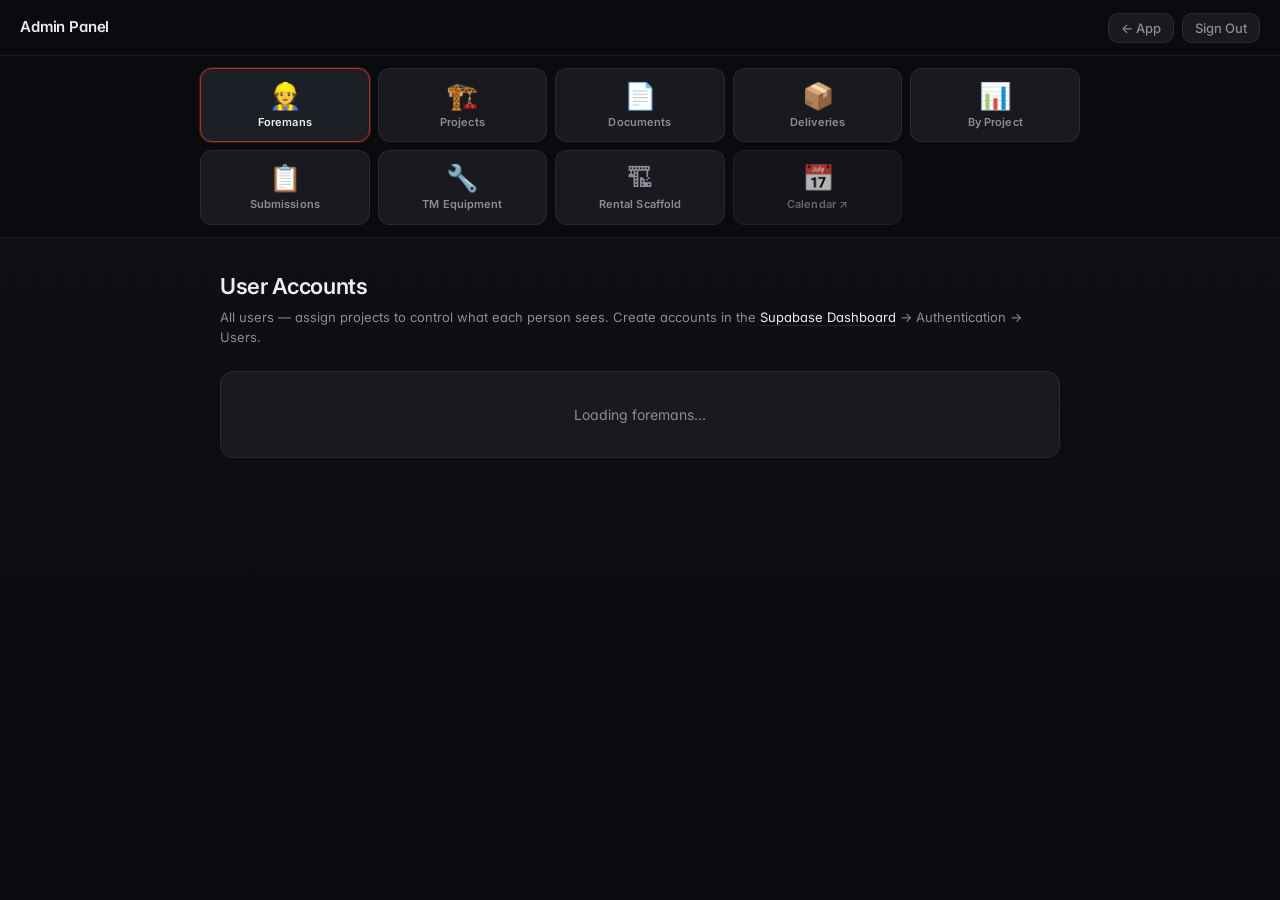
==== admin.html @ aff9d46d "Multi-site chip filter for equipment tabs Replace single-select dropdown with clickable pill toggles" ====
<!DOCTYPE html>
<html lang="en">
<head>
  <meta charset="UTF-8">
  <meta name="viewport" content="width=device-width, initial-scale=1.0, viewport-fit=cover">
  <meta name="theme-color" content="#0a0a0a">
  <title>Admin Panel — Trademark Safety</title>
  <link rel="preconnect" href="https://fonts.googleapis.com">
  <link rel="preconnect" href="https://fonts.gstatic.com" crossorigin>
  <link href="https://fonts.googleapis.com/css2?family=Inter:wght@400;500;600;700;800&display=swap" rel="stylesheet">
  <link rel="stylesheet" href="css/styles.css">
  <link rel="stylesheet" href="css/admin.css">
  <script src="https://cdn.jsdelivr.net/npm/@supabase/supabase-js@2"></script>
</head>
<body>

<!-- ── Admin Header ──────────────────────────────────────────────────────── -->
<header class="admin-header">
  <div class="admin-header-left">
    <img class="admin-logo" src="assets/TradeMarkMas-Colour-RGB-Lrg.png" alt="Trademark Masonry"
      onerror="this.style.display='none'">
    <span class="admin-title">Admin Panel</span>
  </div>
  <div class="admin-header-right">
    <span class="admin-user" id="adminUserLabel"></span>
    <button class="admin-back-btn" onclick="window.location.href='index.html'">← App</button>
    <button class="admin-logout-btn" onclick="adminLogout()">Sign Out</button>
  </div>
</header>

<!-- ── Nav Grid ─────────────────────────────────────────────────────────── -->
<nav class="admin-nav-wrap">
  <div class="admin-nav-grid">
    <button class="admin-tab active" data-tab="foremans"  onclick="switchTab('foremans')">
      <span class="anav-icon">👷</span><span class="anav-lbl">Foremans</span>
    </button>
    <button class="admin-tab" data-tab="projects"         onclick="switchTab('projects')">
      <span class="anav-icon">🏗️</span><span class="anav-lbl">Projects</span>
    </button>
    <button class="admin-tab" data-tab="documents"        onclick="switchTab('documents')">
      <span class="anav-icon">📄</span><span class="anav-lbl">Documents</span>
    </button>
    <button class="admin-tab" data-tab="deliveries"       onclick="switchTab('deliveries')">
      <span class="anav-icon">📦</span><span class="anav-lbl">Deliveries</span>
    </button>
    <button class="admin-tab" data-tab="by-project"       onclick="switchTab('by-project')">
      <span class="anav-icon">📊</span><span class="anav-lbl">By Project</span>
    </button>
    <button class="admin-tab" data-tab="submissions"      onclick="switchTab('submissions')">
      <span class="anav-icon">📋</span><span class="anav-lbl">Submissions</span>
    </button>
    <button class="admin-tab" data-tab="tm-equipment"     onclick="switchTab('tm-equipment')">
      <span class="anav-icon">🔧</span><span class="anav-lbl">TM Equipment</span>
    </button>
    <button class="admin-tab" data-tab="rental"           onclick="switchTab('rental')">
      <span class="anav-icon">🏗</span><span class="anav-lbl">Rental Scaffold</span>
    </button>
    <button class="admin-tab admin-tab-link"              onclick="window.open('calendar.html','_blank')">
      <span class="anav-icon">📅</span><span class="anav-lbl">Calendar ↗</span>
    </button>
  </div>
</nav>

<!-- ── Main Content ──────────────────────────────────────────────────────── -->
<main class="admin-main">

  <!-- ── Foremans Tab ─────────────────────────────────────────────────── -->
  <section class="admin-panel active" id="tab-foremans">
    <div class="admin-section-header">
      <h2 class="admin-section-title">User Accounts</h2>
      <p class="admin-section-sub">All users — assign projects to control what each person sees. Create accounts in the <a href="https://supabase.com/dashboard" target="_blank" rel="noopener" class="admin-link">Supabase Dashboard</a> → Authentication → Users.</p>
    </div>
    <div id="foremansList" class="admin-table-wrap">
      <div class="admin-loading">Loading foremans…</div>
    </div>
  </section>

  <!-- ── Projects Tab ─────────────────────────────────────────────────── -->
  <section class="admin-panel" id="tab-projects">
    <div class="admin-section-header">
      <h2 class="admin-section-title">Projects</h2>
    </div>

    <!-- Add project form -->
    <div class="admin-card">
      <div class="admin-card-title">Add New Project</div>
      <div class="admin-row">
        <input class="field-input admin-input" type="text" id="newProjectName"
          placeholder="e.g. 26TM003 - Contractor - Site Name">
        <button class="admin-btn-primary" onclick="addProject()">Add</button>
      </div>
      <div class="admin-form-error" id="projectAddError"></div>
    </div>

    <div id="projectsList" class="admin-table-wrap">
      <div class="admin-loading">Loading projects…</div>
    </div>
  </section>

  <!-- ── Documents Tab ────────────────────────────────────────────────── -->
  <section class="admin-panel" id="tab-documents">
    <div class="admin-section-header">
      <h2 class="admin-section-title">Documents</h2>
      <p class="admin-section-sub">Upload change orders, drawings and other documents per project. Foremans assigned to that project will see them in the app.</p>
    </div>

    <!-- Upload form -->
    <div class="admin-card">
      <div class="admin-card-title">Upload Document</div>

      <div class="field-group">
        <label class="field-label">Project</label>
        <select class="field-input field-select" id="docProjectSelect">
          <option value="">Select project…</option>
        </select>
      </div>

      <div class="field-group">
        <label class="field-label">Title</label>
        <input class="field-input" type="text" id="docTitle" placeholder="e.g. Change Order #12">
      </div>

      <div class="field-group">
        <label class="field-label">Type</label>
        <select class="field-input field-select" id="docType">
          <option value="general">General Document</option>
          <option value="change_order">Change Order</option>
          <option value="drawing">Drawing</option>
          <option value="rfi">RFI</option>
          <option value="submittal">Submittal</option>
          <option value="specification">Specification</option>
        </select>
      </div>

      <div class="field-group">
        <label class="field-label">File (PDF, image…)</label>
        <input class="field-input" type="file" id="docFile" accept=".pdf,.png,.jpg,.jpeg,.heic,.dwg">
      </div>

      <div class="admin-form-error" id="docUploadError"></div>
      <button class="admin-btn-primary" id="docUploadBtn" onclick="uploadDocument()">⬆️ Upload</button>
    </div>

    <!-- Existing docs list -->
    <div class="admin-section-header" style="margin-top:24px">
      <h2 class="admin-section-title" style="font-size:16px">Uploaded Documents</h2>
      <div class="admin-row" style="margin-top:8px">
        <select class="field-input field-select" id="docFilterSelect" onchange="loadDocuments()" style="max-width:320px">
          <option value="">All projects</option>
        </select>
      </div>
    </div>
    <div id="documentsList" class="admin-table-wrap">
      <div class="admin-loading">Loading documents…</div>
    </div>
  </section>

  <!-- ── Deliveries Tab ──────────────────────────────────────────────────── -->
  <section class="admin-panel" id="tab-deliveries">
    <div class="admin-section-header">
      <h2 class="admin-section-title">Delivery Requests</h2>
      <p class="admin-section-sub">Block and material delivery requests submitted by foremans.</p>
    </div>

    <!-- Pending -->
    <div class="admin-card-title" style="margin-bottom:12px;font-size:16px;font-weight:700;">⏳ Pending &amp; In Transit</div>
    <div id="deliveriesPending">
      <div class="admin-loading">Loading…</div>
    </div>

    <!-- History -->
    <div class="admin-card-title" style="margin-top:28px;margin-bottom:12px;font-size:16px;font-weight:700;">📋 History</div>
    <div id="deliveriesHistory">
      <div class="admin-loading">Loading…</div>
    </div>
  </section>

  <!-- ── By Project Tab ────────────────────────────────────────────────── -->
  <section class="admin-panel" id="tab-by-project">
    <div class="admin-section-header">
      <h2 class="admin-section-title">Materials Summary by Project</h2>
      <p class="admin-section-sub">Total materials ordered per project — aggregated across all delivery requests.</p>
    </div>
    <div style="margin-bottom:20px">
      <select class="field-input field-select" id="byProjectFilter" onchange="loadByProject()" style="max-width:400px">
        <option value="">— Select a project —</option>
      </select>
    </div>
    <div id="byProjectList">
      <div class="proj-report-prompt">👆 Select a project above to see the materials summary.</div>
    </div>
  </section>

  <!-- ── Submissions Tab ───────────────────────────────────────────────── -->
  <section class="admin-panel" id="tab-submissions">
    <div class="admin-section-header">
      <h2 class="admin-section-title">Form Submissions</h2>
      <p class="admin-section-sub">All submitted forms by foremans — filter by project or type.</p>
    </div>

    <div class="admin-filters">
      <select id="subFilterProject" onchange="loadSubmissions()" class="admin-select">
        <option value="">All Projects</option>
      </select>
      <select id="subFilterType" onchange="loadSubmissions()" class="admin-select">
        <option value="">All Types</option>
        <option>Daily Tailgate</option>
        <option>Weekly Toolbox Talk</option>
        <option>Incident Report</option>
        <option>Hazard Observation</option>
        <option>QAQC-Foreman</option>
        <option>Site Photos Only</option>
        <option>Weekly Timesheet</option>
        <option>Production Report</option>
        <option>Telehandler Inspection</option>
        <option>Forklift Inspection</option>
        <option>E-Pallet Jack Inspection</option>
        <option>Scaffolding Inspection</option>
      </select>
    </div>

    <div id="submissionsList" class="admin-table-wrap">
      <div class="admin-loading">Loading submissions…</div>
    </div>
  </section>

  <!-- ── TM Equipment Tab ──────────────────────────────────────────────────── -->
  <section class="admin-panel" id="tab-tm-equipment">
    <div class="admin-section-header">
      <h2 class="admin-section-title">🔧 TM Equipment</h2>
      <p class="admin-section-sub">Trademark-owned tools and equipment tracked by site.</p>
    </div>
    <div class="eq-toolbar">
      <div class="eq-site-chips" id="tmSiteFilter">
        <button class="eq-chip-all active" onclick="toggleAllSites('tmSiteFilter',loadTMEquipment)">All</button>
        <button class="eq-chip-site" data-site="CENTRA"   onclick="toggleSiteChip(this,'tmSiteFilter',loadTMEquipment)">CENTRA</button>
        <button class="eq-chip-site" data-site="DRAKE"    onclick="toggleSiteChip(this,'tmSiteFilter',loadTMEquipment)">DRAKE</button>
        <button class="eq-chip-site" data-site="WLAND"    onclick="toggleSiteChip(this,'tmSiteFilter',loadTMEquipment)">WLAND</button>
        <button class="eq-chip-site" data-site="ALBERNI"  onclick="toggleSiteChip(this,'tmSiteFilter',loadTMEquipment)">ALBERNI</button>
        <button class="eq-chip-site" data-site="B-5/6"    onclick="toggleSiteChip(this,'tmSiteFilter',loadTMEquipment)">B-5/6</button>
        <button class="eq-chip-site" data-site="COLUMBIA" onclick="toggleSiteChip(this,'tmSiteFilter',loadTMEquipment)">COLUMBIA</button>
        <button class="eq-chip-site" data-site="B-7"      onclick="toggleSiteChip(this,'tmSiteFilter',loadTMEquipment)">B-7</button>
        <button class="eq-chip-site" data-site="IPL33"    onclick="toggleSiteChip(this,'tmSiteFilter',loadTMEquipment)">IPL33</button>
        <button class="eq-chip-site" data-site="ARBUTUS"  onclick="toggleSiteChip(this,'tmSiteFilter',loadTMEquipment)">ARBUTUS</button>
        <button class="eq-chip-site" data-site="REIGN"    onclick="toggleSiteChip(this,'tmSiteFilter',loadTMEquipment)">REIGN</button>
        <button class="eq-chip-site" data-site="B-P3"     onclick="toggleSiteChip(this,'tmSiteFilter',loadTMEquipment)">B-P3</button>
        <button class="eq-chip-site" data-site="FHALL"    onclick="toggleSiteChip(this,'tmSiteFilter',loadTMEquipment)">FHALL</button>
        <button class="eq-chip-site" data-site="FRASER"   onclick="toggleSiteChip(this,'tmSiteFilter',loadTMEquipment)">FRASER</button>
        <button class="eq-chip-site" data-site="YARD"     onclick="toggleSiteChip(this,'tmSiteFilter',loadTMEquipment)">YARD</button>
      </div>
      <button class="admin-btn-primary" onclick="openAddEquipmentModal('TM Equipment')">+ Add Item</button>
    </div>
    <div id="tmEquipList" class="admin-table-wrap">
      <div class="admin-loading">Loading…</div>
    </div>
    <div class="admin-section-header" style="margin-top:32px">
      <h2 class="admin-section-title" style="font-size:15px">Transfer History</h2>
    </div>
    <div id="tmHistory" class="admin-table-wrap">
      <div class="admin-loading">Loading history…</div>
    </div>
  </section>

  <!-- ── Rental Scaffold Tab ────────────────────────────────────────────────── -->
  <section class="admin-panel" id="tab-rental">
    <div class="admin-section-header">
      <h2 class="admin-section-title">🏗 Rental Scaffold</h2>
      <p class="admin-section-sub">Rental scaffold inventory tracked by site.</p>
    </div>
    <div class="eq-toolbar">
      <div class="eq-site-chips" id="rentalSiteFilter">
        <button class="eq-chip-all active" onclick="toggleAllSites('rentalSiteFilter',loadRentalEquipment)">All</button>
        <button class="eq-chip-site" data-site="CENTRA"   onclick="toggleSiteChip(this,'rentalSiteFilter',loadRentalEquipment)">CENTRA</button>
        <button class="eq-chip-site" data-site="DRAKE"    onclick="toggleSiteChip(this,'rentalSiteFilter',loadRentalEquipment)">DRAKE</button>
        <button class="eq-chip-site" data-site="WLAND"    onclick="toggleSiteChip(this,'rentalSiteFilter',loadRentalEquipment)">WLAND</button>
        <button class="eq-chip-site" data-site="ALBERNI"  onclick="toggleSiteChip(this,'rentalSiteFilter',loadRentalEquipment)">ALBERNI</button>
        <button class="eq-chip-site" data-site="B-5/6"    onclick="toggleSiteChip(this,'rentalSiteFilter',loadRentalEquipment)">B-5/6</button>
        <button class="eq-chip-site" data-site="COLUMBIA" onclick="toggleSiteChip(this,'rentalSiteFilter',loadRentalEquipment)">COLUMBIA</button>
        <button class="eq-chip-site" data-site="B-7"      onclick="toggleSiteChip(this,'rentalSiteFilter',loadRentalEquipment)">B-7</button>
        <button class="eq-chip-site" data-site="IPL33"    onclick="toggleSiteChip(this,'rentalSiteFilter',loadRentalEquipment)">IPL33</button>
        <button class="eq-chip-site" data-site="ARBUTUS"  onclick="toggleSiteChip(this,'rentalSiteFilter',loadRentalEquipment)">ARBUTUS</button>
        <button class="eq-chip-site" data-site="REIGN"    onclick="toggleSiteChip(this,'rentalSiteFilter',loadRentalEquipment)">REIGN</button>
        <button class="eq-chip-site" data-site="B-P3"     onclick="toggleSiteChip(this,'rentalSiteFilter',loadRentalEquipment)">B-P3</button>
        <button class="eq-chip-site" data-site="FHALL"    onclick="toggleSiteChip(this,'rentalSiteFilter',loadRentalEquipment)">FHALL</button>
        <button class="eq-chip-site" data-site="FRASER"   onclick="toggleSiteChip(this,'rentalSiteFilter',loadRentalEquipment)">FRASER</button>
        <button class="eq-chip-site" data-site="YARD"     onclick="toggleSiteChip(this,'rentalSiteFilter',loadRentalEquipment)">YARD</button>
      </div>
      <button class="admin-btn-primary" onclick="openAddEquipmentModal('Rental')">+ Add Item</button>
    </div>
    <div id="rentalEquipList" class="admin-table-wrap">
      <div class="admin-loading">Loading…</div>
    </div>
  </section>

</main>

<!-- ── Transfer Modal ─────────────────────────────────────────────────────── -->
<div id="transferModal" class="admin-modal-overlay" style="display:none" onclick="closeTransferModal(event)">
  <div class="admin-modal" style="max-width:420px">
    <h3 class="admin-modal-title">Transfer Equipment</h3>
    <div class="admin-modal-body">
      <p id="transferItemName" style="font-weight:700;font-size:15px;margin-bottom:16px;color:var(--text)"></p>
      <div class="eq-modal-field">
        <label class="admin-label">From Site</label>
        <select id="transferFrom" class="admin-select" style="width:100%">
          <option value="">Select site…</option>
          <option>CENTRA</option><option>DRAKE</option><option>WLAND</option>
          <option>ALBERNI</option><option>B-5/6</option><option>COLUMBIA</option>
          <option>B-7</option><option>IPL33</option><option>ARBUTUS</option>
          <option>REIGN</option><option>B-P3</option><option>FHALL</option>
          <option>FRASER</option><option>YARD</option>
        </select>
      </div>
      <div class="eq-modal-field">
        <label class="admin-label">To Site</label>
        <select id="transferTo" class="admin-select" style="width:100%">
          <option value="">Select site…</option>
          <option>CENTRA</option><option>DRAKE</option><option>WLAND</option>
          <option>ALBERNI</option><option>B-5/6</option><option>COLUMBIA</option>
          <option>B-7</option><option>IPL33</option><option>ARBUTUS</option>
          <option>REIGN</option><option>B-P3</option><option>FHALL</option>
          <option>FRASER</option><option>YARD</option>
        </select>
      </div>
      <div class="eq-modal-field">
        <label class="admin-label">Quantity</label>
        <input id="transferQty" type="number" min="1" step="1" class="admin-input" placeholder="e.g. 2" style="width:100%">
      </div>
      <div class="eq-modal-field">
        <label class="admin-label">Notes (optional)</label>
        <input id="transferNotes" type="text" class="admin-input" placeholder="e.g. needed for new project" style="width:100%">
      </div>
      <p id="transferError" style="color:var(--error);font-size:13px;min-height:18px"></p>
    </div>
    <div class="admin-modal-footer">
      <button class="admin-btn-ghost" onclick="closeTransferModal()">Cancel</button>
      <button class="admin-btn-primary" onclick="confirmTransfer()">Confirm Transfer</button>
    </div>
  </div>
</div>

<!-- ── Add Equipment Modal ────────────────────────────────────────────────── -->
<div id="addEquipmentModal" class="admin-modal-overlay" style="display:none" onclick="closeAddEquipmentModal(event)">
  <div class="admin-modal" style="max-width:380px">
    <h3 class="admin-modal-title">Add Equipment Item</h3>
    <div class="admin-modal-body">
      <div class="eq-modal-field">
        <label class="admin-label">Section</label>
        <select id="newEqSection" class="admin-select" style="width:100%">
          <option value="TM Equipment">TM Equipment</option>
          <option value="Rental">Rental</option>
        </select>
      </div>
      <div class="eq-modal-field">
        <label class="admin-label">Category</label>
        <select id="newEqCategory" class="admin-select" style="width:100%">
          <option>Vehicles</option><option>Mixers</option><option>Saws</option>
          <option>Power Tools</option><option>Scaffold</option><option>Miscellaneous</option>
          <option>Machines</option>
        </select>
      </div>
      <div class="eq-modal-field">
        <label class="admin-label">Item Name</label>
        <input id="newEqName" type="text" class="admin-input" placeholder="e.g. Milwaukee Drill" style="width:100%">
      </div>
    </div>
    <div class="admin-modal-footer">
      <button class="admin-btn-ghost" onclick="closeAddEquipmentModal()">Cancel</button>
      <button class="admin-btn-primary" onclick="confirmAddEquipment()">Add Item</button>
    </div>
  </div>
</div>

<!-- ── Assign Projects Modal ─────────────────────────────────────────────── -->
<div id="assignModal" class="admin-modal-overlay" style="display:none" onclick="closeAssignModal(event)">
  <div class="admin-modal">
    <div class="admin-modal-header">
      <span id="assignModalTitle">Assign Projects</span>
      <button class="docs-drawer-close" onclick="closeAssignModal()">✕</button>
    </div>
    <div class="admin-modal-body" id="assignModalBody">
      <div class="admin-loading">Loading…</div>
    </div>
    <div class="admin-modal-footer">
      <button class="admin-btn-ghost" onclick="closeAssignModal()">Cancel</button>
      <button class="admin-btn-primary" onclick="saveAssignments()">Save</button>
    </div>
  </div>
</div>

<script src="js/supabase-client.js"></script>
<script src="js/admin.js"></script>
</body>
</html>
---- css/styles.css ----
/* ═══════════════════════════════════════════════════════════════════════════
   Trademark Safety App — Premium Design System
   Brand: Navy #00205B · Red #8A2A2B
   ═══════════════════════════════════════════════════════════════════════════ */

*, *::before, *::after { box-sizing: border-box; margin: 0; padding: 0; }

:root {
  /* ── Brand (preserved) ─────────────────────────────── */
  --tm-navy:      #00205B;
  --tm-navy-2:    #0a3174;
  --tm-red:       #8A2A2B;
  --tm-red-2:     #b13638;
  --tm-grey:      #54585A;

  /* ── Surfaces ──────────────────────────────────────────
     Calmer obsidian palette — solid surfaces, no glass.
     Hierarchy is built via subtle elevation (each step ~+4 luma). */
  --bg-0:           #0a0b0e;
  --bg-1:           #0f1115;
  --bg-2:           #14161b;
  --surface-flat:   #181a20;
  --surface-flat-2: #1d1f26;
  --surface-flat-3: #23252c;
  --surface:        var(--surface-flat);
  --surface-2:      var(--surface-flat-2);
  --surface-3:      var(--surface-flat-3);

  /* ── Borders ─────────────────────────────────────────
     Thinner, lower alpha — distinguishes cards without "screaming". */
  --border-subtle:  rgba(255, 255, 255, 0.04);
  --border:         rgba(255, 255, 255, 0.07);
  --border-strong:  rgba(255, 255, 255, 0.10);
  --hairline:       linear-gradient(90deg, transparent 0%, rgba(255,255,255,0.08) 50%, transparent 100%);
  --glass:          var(--surface-flat);
  --glass-border:   var(--border);
  --inner-hi:       inset 0 1px 0 rgba(255,255,255,0.04);

  /* ── Text ─────────────────────────────────────────── */
  --text:           #ecedee;
  --text-muted:     #8b8d96;
  --text-dim:       #5b5d65;
  --text-faint:     #3e4047;

  /* ── Accent & semantic ───────────────────────────── */
  --accent:         #c0272d;
  --accent-2:       var(--tm-red-2);
  --accent-soft:    rgba(192, 39, 45, 0.12);
  --accent-ring:    rgba(192, 39, 45, 0.28);
  --navy:           var(--tm-navy);
  --navy-2:         var(--tm-navy-2);
  --success:        #22c55e;
  --error:          #ef4444;
  --warning:        #f59e0b;
  --info:           #3b82f6;

  /* ── Gradients (used sparingly — brand mark only) ── */
  --gradient-brand: linear-gradient(135deg, var(--tm-navy) 0%, var(--tm-red) 100%);
  --gradient-navy:  linear-gradient(180deg, var(--tm-navy-2) 0%, var(--tm-navy) 100%);
  --gradient-red:   linear-gradient(180deg, var(--tm-red-2) 0%, var(--tm-red) 100%);
  --gradient-glass: linear-gradient(180deg, rgba(255,255,255,0.03) 0%, rgba(255,255,255,0) 100%);

  /* ── Shadows — neutral, low-alpha, single source of light ── */
  --shadow-xs:      0 1px 2px rgba(0, 0, 0, 0.20);
  --shadow-sm:      0 2px 8px rgba(0, 0, 0, 0.24);
  --shadow-md:      0 6px 24px -8px rgba(0, 0, 0, 0.42), 0 2px 6px rgba(0, 0, 0, 0.20);
  --shadow-lg:      0 16px 48px -12px rgba(0, 0, 0, 0.55);
  --shadow-card:    var(--shadow-md);
  --shadow-soft:    var(--shadow-sm);
  --shadow-focus:   0 0 0 3px var(--accent-ring);
  --glow-navy:      0 4px 16px rgba(0, 32, 91, 0.28);
  --glow-red:       0 4px 16px rgba(192, 39, 45, 0.28);
  --glow-success:   0 0 12px rgba(34, 197, 94, 0.32);

  /* ── Radii (4 tiers + pill) ─────────────────────────── */
  --r-sm:   6px;
  --r-md:   10px;
  --r-lg:   14px;
  --r-xl:   20px;
  --r-2xl:  24px;
  --r-pill: 999px;

  /* ── Spacing scale (8pt rhythm) ─────────────────────── */
  --space-1: 4px;
  --space-2: 8px;
  --space-3: 12px;
  --space-4: 16px;
  --space-5: 20px;
  --space-6: 24px;
  --space-7: 32px;
  --space-8: 40px;
  --space-9: 48px;

  /* ── Motion ────────────────────────────────────────── */
  --ease-out:    cubic-bezier(0.16, 1, 0.30, 1);
  --ease-quick:  cubic-bezier(0.4, 0, 0.2, 1);
  --ease-spring: cubic-bezier(0.34, 1.56, 0.64, 1);
  --t-fast:  120ms;
  --t-med:   200ms;
  --t-slow:  320ms;

  /* ── Typography ────────────────────────────────────── */
  --font: 'Inter', system-ui, -apple-system, 'SF Pro Text', sans-serif;

  /* Legacy aliases (preserve any inline references) */
  --bg:         var(--bg-0);
  --surface2:   var(--surface);
  --surface3:   var(--surface-2);
  --radius:     var(--r-md);
  --radius-lg:  var(--r-lg);
  --shadow:     var(--shadow-card);
  --accent-dim: var(--accent-2);
  --navy-dim:   var(--navy-2);
  --grey:       var(--tm-grey);
}

/* ── Page base ──────────────────────────────────────────────────────────── */
html { font-size: 16px; -webkit-text-size-adjust: 100%; overflow-x: hidden; }

body {
  background: var(--bg-0);
  color: var(--text);
  font-family: var(--font);
  font-feature-settings: "ss01", "cv11";
  line-height: 1.5;
  min-height: 100dvh;
  -webkit-font-smoothing: antialiased;
  -moz-osx-font-smoothing: grayscale;
  overflow-x: hidden;
  position: relative;
}

/* Calm gradient base — single soft vertical sweep, no colored auras */
body::before {
  content: "";
  position: fixed;
  inset: 0;
  background: linear-gradient(180deg, var(--bg-1) 0%, var(--bg-0) 100%);
  z-index: -1;
  pointer-events: none;
}

/* Whisper-thin noise for surface texture — barely perceptible */
body::after {
  content: "";
  position: fixed;
  inset: 0;
  background-image: radial-gradient(rgba(255,255,255,0.008) 1px, transparent 1px);
  background-size: 3px 3px;
  z-index: -1;
  pointer-events: none;
  opacity: 0.5;
}

/* ── App shell ──────────────────────────────────────────────────────────── */
.app {
  max-width: 520px;
  margin: 0 auto;
  padding: 0 var(--space-4);
  /* Bottom padding ensures content always scrolls clear of the fixed nav bar.
     Placed on .app (in document flow) rather than body to work reliably on
     iOS Safari, where body padding-bottom is ignored when height:100% is set. */
  padding-bottom: calc(140px + env(safe-area-inset-bottom));
  position: relative;
}

/* ── Header ─────────────────────────────────────────────────────────────── */
.app-header {
  display: flex;
  align-items: center;
  justify-content: space-between;
  gap: var(--space-3);
  padding: var(--space-4) 0 var(--space-3);
  position: relative;
  min-height: 56px;
}
.app-header::after {
  content: "";
  position: absolute;
  left: calc(var(--space-4) * -1); right: calc(var(--space-4) * -1); bottom: 0;
  height: 1px;
  background: var(--border-subtle);
}

.header-logo {
  height: 36px;
  width: auto;
  max-width: 180px;
  object-fit: contain;
  flex-shrink: 0;
  filter: brightness(0) invert(1);
  opacity: 0.92;
  transition: opacity var(--t-fast) var(--ease-out);
}
.header-logo:hover { opacity: 1; }

.logo-badge {
  display: none;
  width: 36px; height: 36px;
  background: var(--surface-flat-2);
  border: 1px solid var(--border-strong);
  border-radius: var(--r-md);
  align-items: center;
  justify-content: center;
  font-size: 13px; font-weight: 700; color: var(--text);
  flex-shrink: 0;
  letter-spacing: 0.02em;
}
.logo-badge.visible { display: flex; }

.header-right {
  display: flex;
  flex-direction: column;
  align-items: flex-end;
  gap: var(--space-1);
  flex-shrink: 0;
}
.header-subtitle {
  font-size: 11px;
  color: var(--text-dim);
  letter-spacing: 0.02em;
  font-weight: 500;
  text-transform: none;
}

.status-row { display: flex; align-items: center; gap: var(--space-2); }
.status-label { font-size: 10px; color: var(--text-dim); }

.status-dot {
  width: 8px; height: 8px; border-radius: 50%;
  background: var(--text-dim);
  cursor: help;
  flex-shrink: 0;
  position: relative;
  transition: background var(--t-med) var(--ease-out);
}
.status-dot::after {
  content: "";
  position: absolute; inset: -3px;
  border-radius: 50%;
  background: inherit;
  opacity: 0.4;
  filter: blur(3px);
  transition: opacity var(--t-med) var(--ease-out);
}
.status-dot.online  { background: var(--success); animation: pulse-dot 2.4s ease-in-out infinite; }
.status-dot.offline { background: var(--warning); }

@keyframes pulse-dot {
  0%, 100% { box-shadow: 0 0 0 0   rgba(34, 197, 94, 0.55); }
  50%      { box-shadow: 0 0 0 7px rgba(34, 197, 94, 0); }
}

/* ── Progress ───────────────────────────────────────────────────────────── */
.progress-wrap {
  padding: var(--space-4) 0 var(--space-3);
  display: flex;
  flex-direction: column;
  gap: var(--space-3);
}

.progress-track {
  position: relative;
  height: 3px;
  background: var(--border-subtle);
  border-radius: var(--r-pill);
  overflow: hidden;
}
#progressFill {
  height: 100%;
  width: 0%;
  background: var(--accent);
  border-radius: var(--r-pill);
  transition: width var(--t-slow) var(--ease-out);
}

.step-dots {
  display: flex;
  justify-content: space-between;
  position: relative;
}

.step-dot {
  display: flex;
  flex-direction: column;
  align-items: center;
  gap: var(--space-2);
  flex: 1;
  font-size: 11px;
  color: var(--text-dim);
}

.step-dot-circle {
  width: 22px; height: 22px;
  border-radius: 50%;
  background: var(--surface-flat);
  border: 1px solid var(--border-strong);
  display: flex; align-items: center; justify-content: center;
  font-size: 11px; font-weight: 600;
  color: var(--text-dim);
  transition: background var(--t-med) var(--ease-out),
              border-color var(--t-med) var(--ease-out),
              color var(--t-med) var(--ease-out);
}

.step-dot.active .step-dot-circle {
  background: var(--accent);
  border-color: var(--accent);
  color: #fff;
}

.step-dot.done .step-dot-circle {
  background: var(--surface-flat-2);
  border-color: var(--border-strong);
  color: var(--text-muted);
  font-size: 0;
}
.step-dot.done .step-dot-circle::before {
  content: "✓";
  font-size: 11px;
  font-weight: 600;
  color: var(--text-muted);
}

.step-dot-label {
  font-size: 11px;
  font-weight: 500;
  letter-spacing: 0;
  text-transform: none;
  color: var(--text-dim);
}
.step-dot.active .step-dot-label { color: var(--text); }
.step-dot.done   .step-dot-label { color: var(--text-muted); }

/* ── Step panels ────────────────────────────────────────────────────────── */
.step-panel { display: none; animation: panel-enter 0.4s var(--ease-out); }
.step-panel.active { display: block; }

@keyframes panel-enter {
  from { opacity: 0; transform: translateY(12px); filter: blur(2px); }
  to   { opacity: 1; transform: translateY(0);    filter: blur(0); }
}

.step-heading {
  font-size: 26px;
  font-weight: 700;
  margin: var(--space-6) 0 var(--space-1);
  letter-spacing: -0.02em;
  color: var(--text);
  line-height: 1.15;
}
.step-sub {
  font-size: 14px;
  color: var(--text-muted);
  margin-bottom: var(--space-6);
  line-height: 1.5;
}

/* ── Section blocks ─────────────────────────────────────────────────────── */
.section-header {
  background: var(--surface-flat-2);
  color: var(--text);
  font-size: 13px;
  font-weight: 600;
  text-transform: none;
  letter-spacing: -0.005em;
  padding: 10px var(--space-4);
  border-radius: var(--r-lg) var(--r-lg) 0 0;
  margin-top: var(--space-5);
  border: 1px solid var(--border);
  border-bottom: none;
}
.section-body {
  background: var(--surface-flat);
  border: 1px solid var(--border);
  border-top: none;
  border-radius: 0 0 var(--r-lg) var(--r-lg);
  padding: var(--space-4);
  margin-bottom: var(--space-2);
}

/* ── Field groups ───────────────────────────────────────────────────────── */
.field-group { margin-bottom: var(--space-5); }

.field-label {
  display: block;
  font-size: 12px;
  font-weight: 500;
  color: var(--text-muted);
  margin-bottom: var(--space-2);
  text-transform: none;
  letter-spacing: 0;
}

.field-input {
  width: 100%;
  background: var(--surface-flat-2);
  border: 1px solid var(--border-strong);
  border-radius: var(--r-md);
  color: var(--text);
  font-family: var(--font);
  font-size: 15px;
  padding: 12px 14px;
  outline: none;
  -webkit-appearance: none;
  appearance: none;
  transition: border-color var(--t-fast) var(--ease-out),
              box-shadow var(--t-fast) var(--ease-out),
              background var(--t-fast) var(--ease-out);
}
.field-input::placeholder { color: var(--text-dim); }

.field-input:hover { border-color: rgba(255,255,255,0.16); }

.field-input:focus {
  border-color: var(--accent);
  box-shadow: var(--shadow-focus);
  background: var(--surface-flat-2);
}
.field-input.field-error {
  border-color: var(--error);
  box-shadow: 0 0 0 3px rgba(239, 68, 68, 0.18);
}
.field-textarea { resize: vertical; min-height: 96px; line-height: 1.5; }

.field-select {
  cursor: pointer;
  background-image: url("data:image/svg+xml,%3Csvg xmlns='http://www.w3.org/2000/svg' width='12' height='8' viewBox='0 0 12 8'%3E%3Cpath d='M1 1l5 5 5-5' stroke='%239aa1ad' stroke-width='1.8' fill='none' stroke-linecap='round' stroke-linejoin='round'/%3E%3C/svg%3E");
  background-repeat: no-repeat;
  background-position: right 16px center;
  padding-right: 44px;
}

.error-msg {
  display: block;
  font-size: 12px;
  color: var(--error);
  margin-top: 6px;
  font-weight: 500;
}

/* ── Checkbox grid ──────────────────────────────────────────────────────── */
.checkbox-grid { display: grid; grid-template-columns: 1fr 1fr; gap: 10px; }

.checkbox-item {
  display: flex; align-items: center; gap: 10px;
  background: var(--surface-flat);
  border: 1.5px solid var(--border-strong);
  border-radius: var(--r-md);
  padding: 11px 13px;
  cursor: pointer;
  font-size: 13px;
  user-select: none;
  -webkit-tap-highlight-color: transparent;
  transition: border-color var(--t-fast), background var(--t-fast), transform var(--t-fast);
}
.checkbox-item:active { transform: scale(0.98); }
.checkbox-item:has(input:checked) {
  border-color: var(--accent);
  background: linear-gradient(180deg, rgba(138,42,43,0.18), rgba(138,42,43,0.08));
  color: #ffd5d6;
}
.checkbox-item input[type="checkbox"] {
  width: 17px; height: 17px;
  accent-color: var(--accent);
  flex-shrink: 0;
  cursor: pointer;
}

/* ── Tailgate items ─────────────────────────────────────────────────────── */
.tailgate-section { margin-bottom: var(--space-2); }
.tailgate-section-title {
  font-size: 13px;
  font-weight: 600;
  text-transform: none;
  letter-spacing: -0.005em;
  color: var(--text);
  margin-bottom: var(--space-3);
  margin-top: var(--space-4);
  display: flex; align-items: center; gap: var(--space-2);
}
.tailgate-section-title::before {
  content: "";
  width: 3px; height: 14px;
  background: var(--accent);
  border-radius: 2px;
}
.tailgate-checkbox-list { display: flex; flex-direction: column; gap: 7px; }

.tailgate-checkbox-item {
  display: flex; align-items: center; gap: 12px;
  padding: 11px 14px;
  background: var(--surface-flat);
  border: 1px solid var(--border-strong);
  border-radius: var(--r-md);
  cursor: pointer;
  user-select: none;
  font-size: 14px;
  position: relative;
  overflow: hidden;
  transition: border-color var(--t-fast), background var(--t-fast), padding-left var(--t-fast);
  -webkit-tap-highlight-color: transparent;
}
.tailgate-checkbox-item::before {
  content: "";
  position: absolute;
  left: 0; top: 0; bottom: 0;
  width: 0;
  background: var(--gradient-red);
  transition: width var(--t-med) var(--ease-out);
}
.tailgate-checkbox-item:has(input:checked) {
  border-color: var(--accent);
  background: linear-gradient(180deg, rgba(138,42,43,0.14), rgba(138,42,43,0.06));
  padding-left: 18px;
}
.tailgate-checkbox-item:has(input:checked)::before { width: 4px; }
.tailgate-checkbox-item input {
  width: 18px; height: 18px;
  accent-color: var(--accent);
  flex-shrink: 0;
}

/* ── Radio group ────────────────────────────────────────────────────────── */
.radio-group { display: flex; flex-direction: column; gap: 10px; }
.radio-item {
  display: flex; align-items: center; gap: 12px;
  background: var(--surface-flat);
  border: 1.5px solid var(--border-strong);
  border-radius: var(--r-md);
  padding: 14px 16px;
  cursor: pointer;
  font-size: 14px;
  transition: border-color var(--t-fast), background var(--t-fast), transform var(--t-fast);
  user-select: none;
  -webkit-tap-highlight-color: transparent;
}
.radio-item:active { transform: scale(0.99); }
.radio-item:has(input:checked) {
  border-color: var(--accent);
  background: linear-gradient(180deg, rgba(138,42,43,0.16), rgba(138,42,43,0.06));
  color: #ffd5d6;
  font-weight: 600;
}
.radio-item input[type="radio"] {
  width: 18px; height: 18px;
  accent-color: var(--accent);
  flex-shrink: 0;
}

/* ── Yes/No closeout ────────────────────────────────────────────────────── */
.closeout-row {
  display: flex; align-items: center; justify-content: space-between;
  gap: 14px;
  padding: 14px 0;
  border-bottom: 1px solid var(--border);
}
.closeout-row:last-child { border-bottom: none; }
.closeout-question { font-size: 14px; flex: 1; line-height: 1.45; }
.closeout-btns { display: flex; gap: 6px; flex-shrink: 0; }

.yn-btn {
  padding: 8px 18px;
  border-radius: var(--r-sm);
  border: 1.5px solid var(--border-strong);
  background: var(--surface-flat);
  color: var(--text-muted);
  font-size: 13px;
  font-weight: 700;
  cursor: pointer;
  transition: all var(--t-fast) var(--ease-out);
  font-family: var(--font);
  -webkit-tap-highlight-color: transparent;
}
.yn-btn:active { transform: scale(0.95); }
.yn-btn.selected-yes {
  background: linear-gradient(180deg, rgba(34,197,94,0.22), rgba(34,197,94,0.10));
  border-color: var(--success);
  color: #b7f0c8;
  box-shadow: 0 4px 14px rgba(34,197,94,0.18);
}
.yn-btn.selected-no  {
  background: linear-gradient(180deg, rgba(138,42,43,0.22), rgba(138,42,43,0.08));
  border-color: var(--accent);
  color: #ffc0c1;
  box-shadow: 0 4px 14px rgba(138,42,43,0.22);
}

/* ── FLRA ───────────────────────────────────────────────────────────────── */
.flra-section-label {
  font-size: 12px;
  font-weight: 500;
  text-transform: none;
  letter-spacing: 0;
  color: var(--text-muted);
  margin-bottom: var(--space-3);
}

.flra-preset-list { display: flex; flex-direction: column; gap: 8px; }

.flra-preset-item {
  background: var(--surface-flat);
  border: 1.5px solid var(--border-strong);
  border-radius: var(--r-md);
  overflow: hidden;
  transition: border-color var(--t-fast), background var(--t-fast),
              transform var(--t-fast), box-shadow var(--t-fast);
}
.flra-preset-item.included {
  border-color: var(--navy-2);
  background: linear-gradient(180deg, rgba(0,32,91,0.18), rgba(0,32,91,0.08));
  box-shadow: var(--glow-navy);
  transform: translateY(-1px);
}

.flra-preset-header {
  display: flex; align-items: center; gap: 12px;
  padding: 14px 16px;
  cursor: pointer;
  user-select: none;
}
.flra-preset-cb {
  width: 20px; height: 20px;
  accent-color: var(--navy-2);
  flex-shrink: 0; cursor: pointer; margin: 0;
}
.flra-preset-name {
  flex: 1; font-size: 14px; font-weight: 600; color: var(--text);
  letter-spacing: 0.005em;
}

.flra-risk-pill {
  font-size: 10px;
  font-weight: 800;
  padding: 4px 10px;
  border-radius: var(--r-pill);
  text-transform: uppercase;
  letter-spacing: 0.08em;
  flex-shrink: 0;
  border: 1px solid transparent;
}
.flra-risk-pill.low {
  background: linear-gradient(180deg, rgba(34,197,94,0.22), rgba(34,197,94,0.10));
  color: #b7f0c8;
  border-color: rgba(34,197,94,0.4);
}
.flra-risk-pill.medium {
  background: linear-gradient(180deg, rgba(249,115,22,0.22), rgba(249,115,22,0.10));
  color: #ffd4a8;
  border-color: rgba(249,115,22,0.4);
}
.flra-risk-pill.high {
  background: linear-gradient(180deg, rgba(239,68,68,0.22), rgba(239,68,68,0.10));
  color: #ffb4b4;
  border-color: rgba(239,68,68,0.4);
}

.flra-preset-detail {
  display: none;
  padding: 0 16px 14px;
  border-top: 1px solid var(--border);
}
.flra-preset-item.included .flra-preset-detail { display: block; padding-top: 12px; }

.flra-hazard-chips { display: flex; flex-wrap: wrap; gap: 6px; margin-bottom: 10px; }
.flra-hazard-chip {
  font-size: 11px;
  font-weight: 600;
  padding: 4px 10px;
  border-radius: var(--r-pill);
  background: rgba(138,42,43,0.16);
  color: #ffc0c1;
  border: 1px solid rgba(138,42,43,0.32);
}
.flra-preset-ctrl-text {
  font-size: 12px;
  color: var(--text-muted);
  font-style: italic;
  line-height: 1.5;
}

.flra-row {
  background: var(--surface-flat);
  border: 1px solid var(--border-strong);
  border-radius: var(--r-md);
  padding: 16px;
  margin-bottom: 10px;
  box-shadow: var(--shadow-soft);
}
.flra-row-header {
  display: flex; justify-content: space-between; align-items: center;
  margin-bottom: 14px;
}
.flra-row-num {
  font-size: 11px;
  font-weight: 800;
  color: var(--accent);
  text-transform: uppercase;
  letter-spacing: 0.1em;
}
.flra-remove {
  background: none;
  border: none;
  color: var(--text-dim);
  cursor: pointer;
  font-size: 20px;
  padding: 0 6px;
  transition: color var(--t-fast);
}
.flra-remove:hover { color: var(--accent); }

.flra-risk-btns { display: flex; gap: 8px; margin-top: 10px; }
.risk-btn {
  flex: 1;
  padding: 10px 6px;
  border-radius: var(--r-sm);
  border: 1.5px solid var(--border-strong);
  background: var(--surface-flat-2);
  color: var(--text-muted);
  font-size: 12px;
  font-weight: 800;
  cursor: pointer;
  transition: all var(--t-fast) var(--ease-out);
  text-align: center;
  font-family: var(--font);
  letter-spacing: 0.04em;
  text-transform: uppercase;
  -webkit-tap-highlight-color: transparent;
}
.risk-btn:active { transform: scale(0.97); }
.risk-btn.high {
  border-color: #ef4444;
  background: linear-gradient(180deg, rgba(239,68,68,0.2), rgba(239,68,68,0.08));
  color: #ffb4b4;
}
.risk-btn.medium {
  border-color: #f97316;
  background: linear-gradient(180deg, rgba(249,115,22,0.2), rgba(249,115,22,0.08));
  color: #ffd4a8;
}
.risk-btn.low {
  border-color: #22c55e;
  background: linear-gradient(180deg, rgba(34,197,94,0.2), rgba(34,197,94,0.08));
  color: #b7f0c8;
}

.add-flra-btn {
  width: 100%;
  padding: 14px;
  border-radius: var(--r-md);
  border: 1.5px dashed var(--border-strong);
  background: transparent;
  color: var(--text-muted);
  font-size: 14px;
  font-weight: 600;
  cursor: pointer;
  font-family: var(--font);
  transition: border-color var(--t-fast), color var(--t-fast), background var(--t-fast);
  margin-bottom: 6px;
}
.add-flra-btn:hover {
  border-color: var(--accent);
  color: var(--accent);
  background: rgba(138,42,43,0.06);
}

/* ── Crew sign-in ───────────────────────────────────────────────────────── */
.crew-card {
  background: var(--surface-flat);
  border: 1.5px solid var(--border-strong);
  border-radius: var(--r-md);
  padding: 14px;
  margin-bottom: 12px;
  transition: border-color var(--t-fast);
}
.crew-card:focus-within { border-color: var(--accent); }

.crew-card-header {
  display: flex; align-items: center; gap: 8px; margin-bottom: 12px;
}
.crew-num {
  flex-shrink: 0;
  width: 24px; height: 24px;
  border-radius: 50%;
  background: var(--gradient-navy);
  color: #fff;
  font-size: 11px; font-weight: 800;
  display: flex; align-items: center; justify-content: center;
  box-shadow: var(--inner-hi);
}
.crew-name { flex: 1; }
.crew-remove {
  background: none; border: none;
  color: var(--text-dim);
  cursor: pointer;
  font-size: 22px;
  padding: 0 6px;
  flex-shrink: 0;
  transition: color var(--t-fast);
}
.crew-remove:hover { color: var(--accent); }

.crew-sig-label {
  font-size: 12px;
  font-weight: 500;
  color: var(--text-muted);
  text-transform: none;
  letter-spacing: 0;
  margin-bottom: var(--space-2);
}
.crew-sig-wrap {
  border: 1.5px solid var(--border-strong);
  border-radius: var(--r-sm);
  overflow: hidden;
  background: #fff;
}
.crew-sig-canvas {
  width: 100%;
  height: 72px;
  display: block;
  touch-action: none;
  cursor: crosshair;
}
.crew-sig-actions {
  display: flex;
  justify-content: space-between;
  align-items: center;
  padding: 5px 10px;
  background: var(--surface-flat);
  border-top: 1px solid var(--border);
}
.crew-sig-hint { font-size: 11px; color: var(--text-dim); }
.crew-sig-clear {
  background: none;
  border: 1px solid var(--border-strong);
  border-radius: 5px;
  color: var(--text-muted);
  font-size: 11px;
  font-weight: 600;
  padding: 3px 10px;
  cursor: pointer;
  font-family: var(--font);
  transition: border-color var(--t-fast), color var(--t-fast);
}
.crew-sig-clear:hover { border-color: var(--accent); color: var(--accent); }

.add-crew-btn {
  width: 100%;
  padding: 12px;
  border-radius: var(--r-md);
  border: 1.5px dashed var(--border-strong);
  background: transparent;
  color: var(--text-muted);
  font-size: 13px;
  font-weight: 600;
  cursor: pointer;
  font-family: var(--font);
  transition: border-color var(--t-fast), color var(--t-fast), background var(--t-fast);
}
.add-crew-btn:hover {
  border-color: var(--accent);
  color: var(--accent);
  background: rgba(138,42,43,0.06);
}

/* ── Timesheet ──────────────────────────────────────────────────────────── */
.ts-employee-card {
  background: var(--surface);
  backdrop-filter: blur(14px);
  -webkit-backdrop-filter: blur(14px);
  border: 1.5px solid var(--border-strong);
  border-radius: var(--r-lg);
  padding: 16px;
  margin-bottom: 14px;
  box-shadow: var(--shadow-soft), var(--inner-hi);
}
.ts-name-row {
  display: flex; align-items: center; gap: 10px; margin-bottom: 14px;
}
.ts-name-input { flex: 1; font-size: 15px; font-weight: 700; }

.ts-days-grid {
  display: grid;
  grid-template-columns: repeat(4, 1fr);
  gap: 8px;
  margin-bottom: 12px;
}
.ts-day-col {
  display: flex; flex-direction: column; align-items: center; gap: 4px;
}
.ts-day-label {
  font-size: 9px;
  font-weight: 800;
  color: #9eb0d4;
  letter-spacing: 0.1em;
  text-transform: uppercase;
  background: linear-gradient(180deg, rgba(0,32,91,0.32), rgba(0,32,91,0.16));
  border: 1px solid rgba(0,32,91,0.4);
  border-radius: var(--r-sm);
  padding: 4px 6px;
  width: 100%;
  text-align: center;
}
.ts-day-col:nth-child(6) .ts-day-label,
.ts-day-col:nth-child(7) .ts-day-label {
  background: linear-gradient(180deg, rgba(138,42,43,0.24), rgba(138,42,43,0.12));
  border-color: rgba(138,42,43,0.4);
  color: #ffc0c1;
}
.ts-hours-input {
  text-align: center;
  padding: 8px 4px !important;
  font-size: 14px !important;
  font-weight: 700 !important;
  font-variant-numeric: tabular-nums;
}
.ts-ot-input { color: #ffc0c1 !important; }

.ts-totals-bar {
  display: flex; gap: 8px; padding-top: 12px;
  border-top: 1px solid var(--border);
}
.ts-total-chip {
  flex: 1; text-align: center;
  padding: 8px 4px;
  border-radius: var(--r-sm);
  font-size: 11px;
  font-weight: 700;
  letter-spacing: 0.05em;
  text-transform: uppercase;
  border: 1px solid transparent;
}
.ts-total-chip strong {
  display: block;
  font-size: 18px;
  margin-top: 2px;
  font-variant-numeric: tabular-nums;
  letter-spacing: -0.01em;
}
.ts-total-chip.reg {
  background: linear-gradient(180deg, rgba(0,32,91,0.24), rgba(0,32,91,0.10));
  color: #9eb0d4;
  border-color: rgba(0,32,91,0.4);
}
.ts-total-chip.ot {
  background: linear-gradient(180deg, rgba(138,42,43,0.22), rgba(138,42,43,0.10));
  color: #ffc0c1;
  border-color: rgba(138,42,43,0.4);
}
.ts-total-chip.total {
  background: linear-gradient(180deg, rgba(34,197,94,0.22), rgba(34,197,94,0.10));
  color: #b7f0c8;
  border-color: rgba(34,197,94,0.4);
}

/* ── Production ─────────────────────────────────────────────────────────── */
.prod-block-card {
  background: var(--surface-flat);
  border: 1px solid var(--border-strong);
  border-radius: var(--r-md);
  padding: 14px;
  margin-bottom: 10px;
  transition: border-color var(--t-fast), transform var(--t-fast);
}
.prod-block-label-row {
  display: flex; align-items: center; justify-content: space-between;
  margin-bottom: 12px;
}
.prod-block-type {
  font-size: 14px; font-weight: 700; color: var(--text);
  display: flex; align-items: center; gap: 8px;
}
.prod-common-badge {
  font-size: 9px;
  font-weight: 800;
  color: #9eb0d4;
  background: linear-gradient(180deg, rgba(0,32,91,0.28), rgba(0,32,91,0.12));
  border: 1px solid rgba(0,32,91,0.4);
  border-radius: var(--r-sm);
  padding: 2px 8px;
  text-transform: uppercase;
  letter-spacing: 0.06em;
}
.prod-week-total {
  font-size: 12px;
  font-weight: 800;
  color: #9eb0d4;
  background: linear-gradient(180deg, rgba(0,32,91,0.20), rgba(0,32,91,0.08));
  border: 1px solid rgba(0,32,91,0.3);
  border-radius: var(--r-sm);
  padding: 4px 12px;
  font-variant-numeric: tabular-nums;
}
.prod-block-input {
  font-size: 15px !important;
  font-weight: 700 !important;
  font-variant-numeric: tabular-nums;
}

/* ── Signature ──────────────────────────────────────────────────────────── */
.signature-disclaimer {
  font-size: 12px;
  color: var(--text-muted);
  line-height: 1.6;
  border-left: 3px solid var(--accent);
  padding-left: 12px;
  margin-bottom: 14px;
  font-style: italic;
}
.signature-wrap {
  border: 2px solid var(--border-strong);
  border-radius: var(--r-md);
  overflow: hidden;
  background: #fff;
  position: relative;
  box-shadow: var(--shadow-soft);
}
.signature-canvas {
  width: 100%;
  height: 180px;
  display: block;
  touch-action: none;
  cursor: crosshair;
}
.signature-actions {
  display: flex; justify-content: space-between; align-items: center;
  padding: 10px 14px;
  background: var(--surface-flat);
  border-top: 1px solid var(--border);
}
.signature-hint { font-size: 11px; color: var(--text-dim); }
.signature-clear-btn {
  background: none;
  border: 1px solid var(--border-strong);
  border-radius: var(--r-sm);
  color: var(--text-muted);
  font-size: 12px;
  padding: 6px 14px;
  cursor: pointer;
  font-family: var(--font);
  font-weight: 600;
  transition: border-color var(--t-fast), color var(--t-fast);
}
.signature-clear-btn:hover { border-color: var(--accent); color: var(--accent); }
.signature-name-row { display: flex; gap: 10px; margin-top: 12px; }
.signature-name-row .field-input { font-size: 14px; }

/* ── Step 2: Type cards ─────────────────────────────────────────────────── */
#typeGrid {
  display: grid;
  grid-template-columns: 1fr 1fr;
  gap: 12px;
  margin-top: 10px;
}

.type-card {
  position: relative;
  background: var(--surface);
  backdrop-filter: blur(14px);
  -webkit-backdrop-filter: blur(14px);
  border: 1.5px solid var(--border-strong);
  border-radius: var(--r-lg);
  padding: 20px 14px;
  cursor: pointer;
  text-align: center;
  display: flex;
  flex-direction: column;
  align-items: center;
  gap: 8px;
  transition: transform var(--t-med) var(--ease-spring),
              border-color var(--t-med) var(--ease-out),
              background var(--t-med) var(--ease-out),
              box-shadow var(--t-med) var(--ease-out);
  -webkit-tap-highlight-color: transparent;
  overflow: hidden;
}
.type-card::before {
  content: "";
  position: absolute;
  inset: 0;
  background: var(--gradient-glass);
  opacity: 1;
  pointer-events: none;
}
.type-card:active { transform: scale(0.97); }
.type-card.selected {
  border-color: var(--accent);
  background: linear-gradient(180deg, rgba(138,42,43,0.14), rgba(138,42,43,0.04));
  box-shadow: var(--glow-red), 0 0 0 1px var(--accent), var(--inner-hi);
  transform: translateY(-2px);
}

.type-icon {
  font-size: 32px;
  line-height: 1;
  filter: drop-shadow(0 4px 10px rgba(0,0,0,0.4));
  transition: transform var(--t-med) var(--ease-spring);
}
.type-card.selected .type-icon { transform: scale(1.12); }

.type-name {
  font-size: 13px;
  font-weight: 700;
  color: var(--text);
  line-height: 1.3;
  letter-spacing: 0.005em;
}
.type-card.selected .type-name { color: #ffd5d6; }
.type-desc { font-size: 11px; color: var(--text-muted); line-height: 1.3; }

/* ── Photos ─────────────────────────────────────────────────────────────── */
.photo-section { margin-top: 26px; }
.photo-section-title {
  font-size: 12px;
  font-weight: 800;
  color: var(--text-muted);
  text-transform: uppercase;
  letter-spacing: 0.1em;
  margin-bottom: 12px;
}

.photo-drop-zone {
  border: 2px dashed var(--border-strong);
  border-radius: var(--r-lg);
  padding: 28px 20px;
  text-align: center;
  cursor: pointer;
  transition: border-color var(--t-med), background var(--t-med);
  background: var(--surface);
  position: relative;
  overflow: hidden;
}
.photo-drop-zone:hover, .photo-drop-zone.drag-over {
  border-color: var(--accent);
  background: linear-gradient(180deg, rgba(138,42,43,0.08), rgba(138,42,43,0.02));
}
.photo-drop-icon { font-size: 36px; margin-bottom: 10px; filter: drop-shadow(0 4px 12px rgba(0,0,0,0.4)); }
.photo-drop-text { font-size: 14px; color: var(--text-muted); margin-bottom: 4px; font-weight: 500; }
.photo-drop-hint { font-size: 12px; color: var(--text-dim); }

.photo-count {
  font-size: 12px;
  color: var(--accent);
  font-weight: 700;
  margin-top: 10px;
  text-align: center;
  letter-spacing: 0.04em;
}

.photo-preview-grid {
  display: grid;
  grid-template-columns: repeat(3, 1fr);
  gap: 8px;
  margin-top: 14px;
}
.photo-thumb {
  position: relative;
  aspect-ratio: 1;
  border-radius: var(--r-md);
  overflow: hidden;
  background: var(--surface-flat);
  border: 1px solid var(--border);
  transition: transform var(--t-med) var(--ease-spring), box-shadow var(--t-med);
}
.photo-thumb:hover { transform: scale(1.03); box-shadow: var(--shadow-soft); }
.photo-thumb img {
  width: 100%; height: 100%; object-fit: cover;
  transition: transform var(--t-slow) var(--ease-out);
}
.photo-thumb:hover img { transform: scale(1.06); }

.photo-remove {
  position: absolute;
  top: 6px; right: 6px;
  width: 24px; height: 24px;
  background: rgba(0,0,0,0.65);
  backdrop-filter: blur(8px);
  -webkit-backdrop-filter: blur(8px);
  border: 1px solid rgba(255,255,255,0.18);
  border-radius: 50%;
  color: #fff;
  font-size: 14px;
  font-weight: 700;
  cursor: pointer;
  display: flex; align-items: center; justify-content: center;
  padding: 0;
  transition: background var(--t-fast), transform var(--t-fast);
}
.photo-remove:hover { background: var(--accent); transform: scale(1.1); }

/* ── Review ─────────────────────────────────────────────────────────────── */
.review-card {
  background: var(--surface);
  backdrop-filter: blur(14px);
  -webkit-backdrop-filter: blur(14px);
  border: 1.5px solid var(--border-strong);
  border-radius: var(--r-lg);
  overflow: hidden;
  margin-bottom: 16px;
  box-shadow: var(--shadow-soft), var(--inner-hi);
}
.review-card-header {
  padding: 12px 18px;
  background: var(--gradient-navy);
  font-size: 11px;
  font-weight: 800;
  text-transform: uppercase;
  letter-spacing: 0.1em;
  color: #fff;
  box-shadow: var(--inner-hi);
}
.review-grid {
  display: grid;
  grid-template-columns: 1fr 1fr;
  gap: 1px;
  background: var(--border);
}
.review-cell {
  background: var(--surface-flat);
  padding: 14px 16px;
}
.review-cell-label {
  font-size: 10px;
  text-transform: uppercase;
  letter-spacing: 0.08em;
  color: var(--text-dim);
  margin-bottom: 4px;
  font-weight: 700;
}
.review-cell-value {
  font-size: 14px;
  font-weight: 700;
  color: var(--text);
  letter-spacing: -0.005em;
}
.review-row {
  padding: 12px 18px;
  border-bottom: 1px solid var(--border);
  display: flex;
  flex-direction: column;
  gap: 4px;
}
.review-row:last-child { border-bottom: none; }
.review-label {
  font-size: 11px;
  text-transform: uppercase;
  letter-spacing: 0.06em;
  color: var(--text-muted);
  font-weight: 700;
}
.review-value { font-size: 14px; color: var(--text); }

.path-badge {
  background: var(--surface-flat);
  border: 1px solid var(--border-strong);
  border-radius: var(--r-md);
  padding: 14px 16px;
  font-size: 12px;
  color: var(--accent);
  font-family: 'SF Mono', 'Menlo', 'Courier New', monospace;
  word-break: break-all;
  margin-bottom: 18px;
  box-shadow: inset 0 0 24px rgba(138,42,43,0.08);
  line-height: 1.5;
}
.muted { color: var(--text-muted); font-size: 13px; padding: 14px 18px; }

/* ── Success ────────────────────────────────────────────────────────────── */
.success-screen {
  text-align: center;
  padding: 48px 16px;
  position: relative;
  animation: success-enter 0.6s var(--ease-spring);
}
@keyframes success-enter {
  from { opacity: 0; transform: scale(0.92); }
  to   { opacity: 1; transform: scale(1); }
}
.success-icon {
  font-size: 72px;
  margin-bottom: 20px;
  display: inline-block;
  animation: success-pop 0.7s var(--ease-spring);
  filter: drop-shadow(0 0 24px rgba(34,197,94,0.45));
}
@keyframes success-pop {
  0%   { transform: scale(0)   rotate(-30deg); opacity: 0; }
  60%  { transform: scale(1.2) rotate(8deg);  opacity: 1; }
  100% { transform: scale(1)   rotate(0); }
}
.success-title {
  font-size: 32px;
  font-weight: 800;
  color: var(--success);
  margin-bottom: 14px;
  letter-spacing: -0.02em;
  text-shadow: 0 0 30px rgba(34,197,94,0.35);
}
.success-msg {
  font-size: 15px;
  color: var(--text-muted);
  line-height: 1.6;
  margin-bottom: 10px;
}
.success-msg code {
  display: block;
  background: var(--surface-flat);
  border: 1px solid var(--border-strong);
  border-radius: var(--r-sm);
  padding: 10px 14px;
  font-size: 12px;
  color: var(--accent);
  word-break: break-all;
  margin-top: 10px;
  font-family: 'SF Mono', 'Menlo', 'Courier New', monospace;
}
.success-meta { font-size: 13px; color: var(--text-dim); }

.success-saved-path {
  display: flex;
  align-items: center;
  gap: 8px;
  background: var(--glass);
  border: 1px solid var(--glass-border);
  border-radius: var(--r-md);
  padding: 10px 14px;
  margin-top: 14px;
  text-align: left;
}
.success-saved-icon { font-size: 18px; flex-shrink: 0; }
.success-saved-text {
  font-size: 11px;
  color: var(--text-muted);
  word-break: break-all;
  font-family: 'SF Mono', 'Menlo', 'Courier New', monospace;
}

/* ── Folder status dot (tiny, header only) ─────────────────────────────────── */
.folder-status {
  width: 7px; height: 7px;
  border-radius: 50%;
  background: var(--text-dim);
  opacity: 0.4;
  transition: background var(--t-med), opacity var(--t-med);
}
.folder-status--ready {
  background: var(--success);
  opacity: 1;
  box-shadow: 0 0 6px rgba(34,197,94,0.5);
}

/* ── One-time folder setup banner ───────────────────────────────────────────── */
.folder-setup-banner {
  position: fixed;
  bottom: calc(76px + env(safe-area-inset-bottom));
  left: 12px; right: 12px;
  background: var(--surface);
  border: 1px solid var(--border-strong);
  border-radius: var(--r-lg);
  box-shadow: 0 8px 32px rgba(0,0,0,0.6), var(--glow-navy);
  z-index: 200;
  animation: panel-enter 0.3s var(--ease-out);
}
.folder-setup-inner {
  display: flex;
  align-items: flex-start;
  gap: 12px;
  padding: 16px;
}
.folder-setup-icon { font-size: 26px; flex-shrink: 0; margin-top: 2px; }
.folder-setup-text {
  flex: 1;
  display: flex;
  flex-direction: column;
  gap: 4px;
}
.folder-setup-text strong {
  font-size: 13px;
  font-weight: 700;
  color: var(--text);
}
.folder-setup-text span {
  font-size: 12px;
  color: var(--text-muted);
  line-height: 1.4;
}
.folder-setup-text code {
  font-size: 10px;
  color: var(--accent);
  background: var(--surface-flat);
  border-radius: var(--r-sm);
  padding: 4px 8px;
  word-break: break-all;
  font-family: 'SF Mono', 'Menlo', 'Courier New', monospace;
  margin-top: 2px;
}
.folder-setup-btn {
  flex-shrink: 0;
  align-self: center;
  background: var(--gradient-brand);
  border: none;
  border-radius: var(--r-md);
  color: #fff;
  font-size: 12px;
  font-weight: 700;
  padding: 9px 14px;
  cursor: pointer;
  white-space: nowrap;
  transition: opacity var(--t-fast);
}
.folder-setup-btn:active { opacity: 0.8; }
.folder-setup-btn:disabled { opacity: 0.5; cursor: default; }

/* ── Nav buttons ────────────────────────────────────────────────────────── */
/* Solid full-width backdrop strip behind the centered nav buttons */
.nav-bar {
  position: fixed;
  bottom: 0; left: 0; right: 0;
  padding: var(--space-3) var(--space-4) calc(var(--space-4) + env(safe-area-inset-bottom));
  background: rgba(10, 11, 14, 0.85);
  backdrop-filter: blur(14px) saturate(150%);
  -webkit-backdrop-filter: blur(14px) saturate(150%);
  border-top: 1px solid var(--border);
  display: flex;
  gap: var(--space-3);
  max-width: none;
  justify-content: center;
  z-index: 100;
}
.nav-bar > * { max-width: 520px; }
.nav-bar > .btn-back { flex: 0 0 88px; }
.nav-bar > .btn-next, .nav-bar > .btn-submit { flex: 1; max-width: 420px; }

.btn {
  border: 1px solid transparent;
  border-radius: var(--r-md);
  font-family: var(--font);
  font-size: 15px;
  font-weight: 600;
  cursor: pointer;
  padding: 13px 20px;
  letter-spacing: -0.005em;
  transition:
    transform var(--t-fast) var(--ease-out),
    box-shadow var(--t-med) var(--ease-out),
    background var(--t-fast) var(--ease-out),
    border-color var(--t-fast) var(--ease-out),
    opacity var(--t-fast);
  -webkit-tap-highlight-color: transparent;
  min-height: 48px;
}
.btn:active { transform: scale(0.98); }
.btn:disabled { opacity: 0.5; cursor: not-allowed; transform: none; }

.btn-back {
  background: var(--surface-flat);
  color: var(--text-muted);
  border-color: var(--border-strong);
  flex: 0 0 88px;
}
.btn-back:hover:not(:disabled) {
  background: var(--surface-flat-2);
  border-color: var(--text-dim);
  color: var(--text);
}

.btn-next {
  background: var(--accent);
  border-color: var(--accent);
  color: #fff;
  flex: 1;
}
.btn-next:hover:not(:disabled) {
  background: var(--accent-2);
  border-color: var(--accent-2);
}

.btn-submit {
  background: var(--accent);
  border-color: var(--accent);
  color: #fff;
  flex: 1;
}
.btn-submit:hover:not(:disabled) {
  background: var(--accent-2);
  border-color: var(--accent-2);
}

/* ── Toast ──────────────────────────────────────────────────────────────── */
.toast {
  position: fixed;
  top: calc(16px + env(safe-area-inset-top));
  left: 50%;
  transform: translateX(-50%) translateY(-120px);
  background: rgba(20, 22, 28, 0.95);
  backdrop-filter: blur(20px) saturate(150%);
  -webkit-backdrop-filter: blur(20px) saturate(150%);
  border: 1px solid var(--border-strong);
  border-radius: var(--r-md);
  padding: 12px 18px;
  font-size: 13px;
  font-weight: 500;
  color: var(--text);
  z-index: 200;
  max-width: 380px;
  width: calc(100% - 32px);
  text-align: center;
  box-shadow: var(--shadow-lg);
  transition: transform var(--t-med) var(--ease-out),
              opacity var(--t-med) var(--ease-out);
  pointer-events: none;
  letter-spacing: -0.005em;
}
.toast.visible { transform: translateX(-50%) translateY(0); }
.toast-error   { border-left: 2px solid var(--error);   }
.toast-success { border-left: 2px solid var(--success); }
.toast-warning { border-left: 2px solid var(--warning); }
.toast-info    { border-left: 2px solid var(--info);    }

/* ── Foreman Equipment Panel ─────────────────────────────────────────────── */
.eq-foreman-filters {
  display: flex;
  gap: 10px;
  flex-wrap: wrap;
  margin-bottom: 4px;
}

.feq-category { margin-bottom: 20px; }

.feq-cat-header {
  font-size: 11px;
  font-weight: 700;
  letter-spacing: 0.08em;
  text-transform: uppercase;
  color: var(--text-muted);
  padding: 6px 0 8px;
  border-bottom: 1px solid var(--border);
  margin-bottom: 4px;
}

/* Two-line card layout — works on any screen width */
.feq-row {
  display: flex;
  flex-direction: column;
  gap: 6px;
  padding: 10px 0;
  border-bottom: 1px solid var(--border);
}
.feq-row:last-child { border-bottom: none; }

.feq-row-top {
  display: flex;
  align-items: center;
  justify-content: space-between;
  gap: 8px;
  width: 100%;
}

.feq-name {
  font-size: 14px;
  color: var(--text);
  font-weight: 500;
  flex: 1;
  min-width: 0;
  overflow: hidden;
  text-overflow: ellipsis;
  white-space: nowrap;
}

.feq-sites {
  display: flex;
  flex-wrap: wrap;
  gap: 6px;
  width: 100%;
}

.feq-site-badge {
  font-size: 12px;
  background: var(--surface-2);
  border: 1px solid var(--border-strong);
  border-radius: 20px;
  padding: 3px 10px;
  color: var(--text-muted);
  white-space: nowrap;
}
.feq-site-badge strong { color: var(--text); }

.feq-transfer-btn {
  font-size: 12px;
  font-weight: 600;
  padding: 5px 12px;
  background: transparent;
  border: 1px solid var(--border-strong);
  border-radius: 5px;
  color: var(--text-muted);
  cursor: pointer;
  white-space: nowrap;
  flex-shrink: 0;
  transition: color 0.12s, border-color 0.12s;
}
.feq-transfer-btn:hover { color: var(--accent); border-color: var(--accent); }

/* ── Draft Banner ────────────────────────────────────────────────────────── */
.draft-banner {
  display: flex;
  align-items: center;
  justify-content: space-between;
  gap: 12px;
  flex-wrap: wrap;
  background: var(--surface-2);
  border: 1px solid var(--border-strong);
  border-radius: var(--radius-sm);
  padding: 10px 14px;
  margin-bottom: 20px;
}

.draft-banner-msg {
  font-size: 13px;
  color: var(--text-muted);
  flex: 1;
  min-width: 0;
}

.draft-banner-actions {
  display: flex;
  gap: 8px;
  flex-shrink: 0;
}

.draft-save-btn {
  padding: 6px 14px;
  font-size: 13px;
  font-weight: 600;
  font-family: var(--font);
  background: var(--accent);
  color: #fff;
  border: none;
  border-radius: var(--radius-sm);
  cursor: pointer;
  transition: opacity 0.15s;
  white-space: nowrap;
}
.draft-save-btn:hover { opacity: 0.85; }

.draft-clear-btn {
  padding: 6px 10px;
  font-size: 13px;
  font-weight: 600;
  font-family: var(--font);
  background: transparent;
  color: var(--text-muted);
  border: 1px solid var(--border-strong);
  border-radius: var(--radius-sm);
  cursor: pointer;
  transition: color 0.15s, border-color 0.15s;
}
.draft-clear-btn:hover { color: var(--error); border-color: var(--error); }

/* ── Weekly Inspection ──────────────────────────────────────────────────── */
.insp-notice {
  background: var(--surface);
  backdrop-filter: blur(14px);
  -webkit-backdrop-filter: blur(14px);
  border: 1px solid var(--border-strong);
  border-radius: var(--r-md);
  padding: 12px 16px;
  font-size: 12px;
  color: var(--text-muted);
  margin-bottom: 16px;
  display: flex;
  align-items: center;
  gap: 10px;
  flex-wrap: wrap;
  line-height: 1.5;
}
.insp-ok-eg, .insp-x-eg {
  display: inline-flex;
  align-items: center;
  justify-content: center;
  width: 24px; height: 24px;
  border-radius: 50%;
  font-size: 13px;
  font-weight: 800;
  flex-shrink: 0;
}
.insp-ok-eg {
  background: linear-gradient(180deg, rgba(34,197,94,0.24), rgba(34,197,94,0.10));
  border: 1.5px solid var(--success);
  color: #b7f0c8;
}
.insp-x-eg {
  background: linear-gradient(180deg, rgba(239,68,68,0.24), rgba(239,68,68,0.10));
  border: 1.5px solid var(--error);
  color: #ffb4b4;
}

.insp-section-header {
  background: var(--gradient-navy);
  color: #fff;
  font-size: 11px;
  font-weight: 800;
  text-transform: uppercase;
  letter-spacing: 0.08em;
  padding: 9px 12px;
  margin-top: 12px;
  border-radius: var(--r-sm) var(--r-sm) 0 0;
  box-shadow: var(--inner-hi);
}
.insp-section-body {
  border: 1px solid var(--border-strong);
  border-top: none;
  border-radius: 0 0 var(--r-sm) var(--r-sm);
  overflow: hidden;
  margin-bottom: 6px;
  background: var(--surface-flat);
}
.insp-day-hdr-row {
  display: grid;
  grid-template-columns: 1fr repeat(6, 38px);
  gap: 2px;
  background: var(--surface-flat-2);
  padding: 6px 8px;
  border-bottom: 1px solid var(--border);
}
.insp-item-spacer { font-size: 10px; color: var(--text-dim); }
.insp-day-cells { display: contents; }
.insp-day-lbl {
  font-size: 9px;
  font-weight: 800;
  text-transform: uppercase;
  color: var(--text-muted);
  text-align: center;
  letter-spacing: 0.06em;
}
.insp-item-row {
  display: grid;
  grid-template-columns: 1fr repeat(6, 38px);
  gap: 2px;
  align-items: center;
  padding: 6px 8px;
  border-bottom: 1px solid var(--border);
}
.insp-item-row:last-child { border-bottom: none; }
.insp-row-alt { background: rgba(255,255,255,0.015); }
.insp-item-text {
  font-size: 12px;
  color: var(--text);
  line-height: 1.4;
  padding-right: 4px;
}
.insp-toggle {
  width: 34px; height: 34px;
  border-radius: 50%;
  border: 1.5px solid var(--border-strong);
  background: var(--surface-flat-2);
  color: var(--text-dim);
  font-size: 14px;
  font-weight: 800;
  cursor: pointer;
  display: flex;
  align-items: center;
  justify-content: center;
  -webkit-tap-highlight-color: transparent;
  transition: background var(--t-fast), border-color var(--t-fast),
              color var(--t-fast), transform var(--t-fast);
  flex-shrink: 0;
  justify-self: center;
  padding: 0;
  line-height: 1;
}
.insp-toggle:active { transform: scale(0.88); }
.insp-toggle.ok {
  background: linear-gradient(180deg, rgba(34,197,94,0.24), rgba(34,197,94,0.10));
  border-color: var(--success);
  color: #b7f0c8;
}
.insp-toggle.x {
  background: linear-gradient(180deg, rgba(239,68,68,0.22), rgba(239,68,68,0.08));
  border-color: var(--error);
  color: #ffb4b4;
}

/* ── QAQC ───────────────────────────────────────────────────────────────── */
.qaqc-notice {
  background: var(--surface);
  backdrop-filter: blur(14px);
  -webkit-backdrop-filter: blur(14px);
  border: 1px solid var(--border-strong);
  border-radius: var(--r-md);
  padding: 12px 16px;
  font-size: 12px;
  color: var(--text-muted);
  margin-bottom: 14px;
  line-height: 1.55;
}
.qaqc-row {
  background: var(--surface-flat);
  border: 1px solid var(--border-strong);
  border-top: none;
  padding: 12px 14px;
  display: flex;
  flex-direction: column;
  gap: 10px;
}
.qaqc-row:first-of-type {
  border-top: 1px solid var(--border-strong);
  border-radius: var(--r-md) var(--r-md) 0 0;
}
.qaqc-row:last-of-type { border-radius: 0 0 var(--r-md) var(--r-md); }
.qaqc-row-alt { background: rgba(255,255,255,0.015); }
.qaqc-row-header {
  display: flex;
  align-items: flex-start;
  gap: 12px;
}
.qaqc-num {
  flex-shrink: 0;
  width: 24px; height: 24px;
  border-radius: 50%;
  background: var(--gradient-navy);
  color: #fff;
  font-size: 11px;
  font-weight: 800;
  display: flex;
  align-items: center;
  justify-content: center;
  margin-top: 1px;
  box-shadow: var(--inner-hi);
}
.qaqc-item-text {
  font-size: 13px;
  color: var(--text);
  line-height: 1.45;
}
.qaqc-btns { display: flex; gap: 8px; }
.qaqc-btn {
  flex: 1;
  padding: 10px 4px;
  border-radius: var(--r-sm);
  border: 1.5px solid var(--border-strong);
  background: var(--surface-flat-2);
  color: var(--text-muted);
  font-size: 13px;
  font-weight: 800;
  font-family: var(--font);
  cursor: pointer;
  transition: all var(--t-fast) var(--ease-out);
  -webkit-tap-highlight-color: transparent;
  letter-spacing: 0.04em;
  text-transform: uppercase;
}
.qaqc-btn:active { transform: scale(0.96); }
.qaqc-pass.active {
  background: linear-gradient(180deg, rgba(22,163,74,0.24), rgba(22,163,74,0.10));
  border-color: #16a34a;
  color: #b7f0c8;
}
.qaqc-fail.active {
  background: linear-gradient(180deg, rgba(220,38,38,0.22), rgba(220,38,38,0.08));
  border-color: #dc2626;
  color: #ffb4b4;
}
.qaqc-na.active {
  background: linear-gradient(180deg, rgba(100,116,139,0.28), rgba(100,116,139,0.12));
  border-color: #64748b;
  color: #cbd5e1;
}
.qaqc-comment-wrap { padding-top: 2px; }
.qaqc-comment-input {
  width: 100%;
  background: var(--surface-flat-2);
  border: 1px solid var(--border-strong);
  border-radius: var(--r-sm);
  color: var(--text);
  font-family: var(--font);
  font-size: 13px;
  padding: 9px 12px;
  outline: none;
  transition: border-color var(--t-fast), box-shadow var(--t-fast);
}
.qaqc-comment-input::placeholder { color: var(--text-dim); }
.qaqc-comment-input:focus {
  border-color: var(--accent);
  box-shadow: 0 0 0 3px rgba(138,42,43,0.18);
}

/* ── Daily Inspection ───────────────────────────────────────────────────── */
.dinsp-body {
  border: 1px solid var(--border-strong);
  border-top: none;
  border-radius: 0 0 var(--r-sm) var(--r-sm);
  overflow: hidden;
  margin-bottom: 6px;
  background: var(--surface-flat);
}
.dinsp-item-row {
  display: flex;
  align-items: center;
  justify-content: space-between;
  padding: 10px 12px;
  border-bottom: 1px solid var(--border);
  gap: 10px;
}
.dinsp-item-row:last-child { border-bottom: none; }
.dinsp-toggle {
  width: 42px; height: 42px;
  border-radius: 50%;
  flex-shrink: 0;
}

/* ── Selection color ────────────────────────────────────────────────────── */
::selection { background: rgba(138,42,43,0.4); color: #fff; }

/* ── Scrollbars (subtle, modern) ────────────────────────────────────────── */
*::-webkit-scrollbar { width: 8px; height: 8px; }
*::-webkit-scrollbar-track { background: transparent; }
*::-webkit-scrollbar-thumb {
  background: rgba(255,255,255,0.08);
  border-radius: var(--r-pill);
}
*::-webkit-scrollbar-thumb:hover { background: rgba(255,255,255,0.16); }

/* ── Responsive ─────────────────────────────────────────────────────────── */
@media (max-width: 360px) {
  .app { padding: 0 14px; }
  #typeGrid { grid-template-columns: 1fr; }
  .checkbox-grid { grid-template-columns: 1fr; }
  .step-heading { font-size: 24px; }
  .insp-day-hdr-row, .insp-item-row { grid-template-columns: 1fr repeat(6, 32px); }
  .insp-toggle { width: 30px; height: 30px; font-size: 12px; }
}

/* ── Reduced motion ─────────────────────────────────────────────────────── */
@media (prefers-reduced-motion: reduce) {
  *, *::before, *::after {
    animation-duration: 0.01ms !important;
    animation-iteration-count: 1 !important;
    transition-duration: 0.01ms !important;
    scroll-behavior: auto !important;
  }
  .step-panel { animation: none; }
}

/* ═══════════════════════════════════════════════════════════════════════════
   AUTH SYSTEM ADDITIONS (v2)
   ═══════════════════════════════════════════════════════════════════════════ */

/* ── Login Screen ───────────────────────────────────────────────────────── */
#loginScreen {
  position: fixed;
  inset: 0;
  background: var(--bg-0);
  display: flex;
  align-items: center;
  justify-content: center;
  padding: 24px;
  z-index: 1000;
}

.login-card {
  width: 100%;
  max-width: 380px;
  background: var(--surface-flat);
  border: 1px solid var(--border-strong);
  border-radius: var(--r-xl);
  padding: 32px 24px;
  display: flex;
  flex-direction: column;
  gap: 16px;
  box-shadow: var(--shadow-card);
}

.login-logo {
  width: 160px;
  margin: 0 auto 4px;
  display: block;
  filter: drop-shadow(0 4px 12px rgba(0,0,0,0.4));
}

.login-title {
  font-size: 22px;
  font-weight: 800;
  text-align: center;
  letter-spacing: -0.02em;
  color: var(--text);
}

.login-subtitle {
  font-size: 14px;
  color: var(--text-muted);
  text-align: center;
  margin-top: -8px;
}

.login-error {
  color: var(--error);
  font-size: 13px;
  min-height: 18px;
  text-align: center;
}

.login-btn {
  width: 100%;
  margin-top: 4px;
}

/* ── Header icon buttons (admin ⚙️, logout 🚪) ──────────────────────────── */
.header-icon-btn {
  background: var(--surface-flat);
  border: 1px solid var(--border);
  padding: 0;
  cursor: pointer;
  font-size: 14px;
  border-radius: var(--r-md);
  transition: background var(--t-fast) var(--ease-out),
              border-color var(--t-fast) var(--ease-out);
  display: flex;
  align-items: center;
  justify-content: center;
  width: 32px;
  height: 32px;
  color: var(--text-muted);
  -webkit-tap-highlight-color: transparent;
}
.header-icon-btn:hover {
  background: var(--surface-flat-2);
  border-color: var(--border-strong);
  color: var(--text);
}
.header-icon-btn:active { transform: scale(0.96); }

/* ── Documents trigger button (in step 2 below project select) ──────────── */
.docs-trigger-btn {
  display: flex;
  align-items: center;
  gap: 6px;
  background: none;
  border: 1px solid var(--border-strong);
  border-radius: var(--r-md);
  color: var(--text-muted);
  font-size: 13px;
  font-family: var(--font);
  padding: 9px 14px;
  margin-top: 10px;
  cursor: pointer;
  width: 100%;
  transition: background var(--t-fast), border-color var(--t-fast), color var(--t-fast);
}
.docs-trigger-btn:hover {
  background: var(--surface-flat-2);
  border-color: var(--tm-navy);
  color: var(--text);
}

/* ── Documents Drawer ───────────────────────────────────────────────────── */
.docs-drawer {
  position: fixed;
  inset: 0;
  background: rgba(0, 0, 0, 0.55);
  z-index: 600;
  opacity: 0;
  pointer-events: none;
  transition: opacity 0.25s var(--ease-quick);
}
.docs-drawer.open {
  opacity: 1;
  pointer-events: all;
}

.docs-drawer-inner {
  position: absolute;
  bottom: 0;
  left: 0;
  right: 0;
  background: var(--surface-flat);
  border-radius: 20px 20px 0 0;
  border-top: 1px solid var(--border-strong);
  max-height: 72vh;
  overflow-y: auto;
  transform: translateY(100%);
  transition: transform 0.35s var(--ease-out);
  padding-bottom: env(safe-area-inset-bottom, 0px);
}
.docs-drawer.open .docs-drawer-inner {
  transform: translateY(0);
}

.docs-drawer-header {
  display: flex;
  align-items: center;
  justify-content: space-between;
  padding: 16px 20px;
  border-bottom: 1px solid var(--border);
  font-weight: 600;
  font-size: 16px;
  color: var(--text);
  position: sticky;
  top: 0;
  background: var(--surface-flat);
  z-index: 1;
}

.docs-drawer-close {
  background: none;
  border: none;
  font-size: 20px;
  cursor: pointer;
  color: var(--text-muted);
  padding: 4px 8px;
  border-radius: var(--r-sm);
  line-height: 1;
  transition: background var(--t-fast);
}
.docs-drawer-close:hover { background: var(--border); }

.docs-drawer-project {
  padding: 10px 20px;
  font-size: 12px;
  font-weight: 600;
  letter-spacing: 0.06em;
  text-transform: uppercase;
  color: var(--text-dim);
  border-bottom: 1px solid var(--border);
}

.docs-drawer-list { padding: 4px 0; }

.docs-loading,
.docs-empty {
  padding: 32px 20px;
  text-align: center;
  color: var(--text-muted);
  font-size: 14px;
}

.doc-item {
  display: flex;
  align-items: center;
  gap: 14px;
  padding: 14px 20px;
  text-decoration: none;
  color: var(--text);
  border-bottom: 1px solid var(--border);
  transition: background var(--t-fast);
}
.doc-item:last-child { border-bottom: none; }
.doc-item:hover { background: var(--surface-flat-2); }
.doc-item:active { background: var(--border); }

.doc-icon { font-size: 24px; flex-shrink: 0; }

.doc-info {
  flex: 1;
  display: flex;
  flex-direction: column;
  gap: 2px;
  min-width: 0;
}

.doc-title {
  font-size: 14px;
  font-weight: 500;
  white-space: nowrap;
  overflow: hidden;
  text-overflow: ellipsis;
}

.doc-meta {
  font-size: 12px;
  color: var(--text-muted);
}

.doc-open {
  color: var(--text-dim);
  font-size: 18px;
  flex-shrink: 0;
}

/* ── Delivery Request Modal ──────────────────────────────────────────────── */
.delivery-modal-overlay {
  position: fixed;
  inset: 0;
  background: rgba(0, 0, 0, 0.6);
  z-index: 700;
  display: flex;
  align-items: flex-end;
  justify-content: center;
}
@media (min-width: 520px) {
  .delivery-modal-overlay { align-items: center; padding: 24px; }
}

.delivery-modal {
  background: var(--surface-flat);
  border: 1px solid var(--border-strong);
  border-radius: 20px 20px 0 0;
  width: 100%;
  max-width: 520px;
  max-height: 90dvh;
  display: flex;
  flex-direction: column;
  box-shadow: var(--shadow-card);
}
@media (min-width: 520px) {
  .delivery-modal { border-radius: var(--r-xl); max-height: 85dvh; }
}

.delivery-modal-header {
  display: flex;
  align-items: center;
  justify-content: space-between;
  padding: 16px 20px;
  border-bottom: 1px solid var(--border);
  font-size: 16px;
  font-weight: 700;
  color: var(--text);
  flex-shrink: 0;
}

.delivery-modal-close {
  background: none;
  border: none;
  font-size: 20px;
  cursor: pointer;
  color: var(--text-muted);
  padding: 4px 8px;
  border-radius: var(--r-sm);
  line-height: 1;
  transition: background var(--t-fast);
}
.delivery-modal-close:hover { background: var(--border); }

.delivery-modal-body {
  flex: 1;
  overflow-y: auto;
  padding: 16px 20px;
  display: flex;
  flex-direction: column;
  gap: 4px;
}

.delivery-modal-footer {
  display: flex;
  gap: 10px;
  padding: 14px 20px;
  border-top: 1px solid var(--border);
  flex-shrink: 0;
  padding-bottom: calc(14px + env(safe-area-inset-bottom, 0px));
}
.delivery-modal-footer .btn { flex: 1; }

.delivery-section-title {
  font-size: 13px;
  font-weight: 700;
  letter-spacing: 0.05em;
  text-transform: uppercase;
  color: var(--text-muted);
  padding: 12px 0 6px;
  border-bottom: 1px solid var(--border);
  margin-bottom: 6px;
}

/* Date + Time side-by-side */
.delivery-row-2col {
  display: grid;
  grid-template-columns: 1fr 1fr;
  gap: 10px;
}

/* Delivery type tabs */
.deliv-tabs {
  display: flex;
  background: var(--surface-2, #1c1c22);
  border: 1px solid var(--border-strong);
  border-radius: var(--r-sm);
  padding: 3px;
  margin: 10px 0 8px;
  gap: 3px;
}
.deliv-tab {
  flex: 1;
  padding: 8px 10px;
  font-size: 13px;
  font-weight: 600;
  color: var(--text-muted);
  background: transparent;
  border: none;
  border-radius: 6px;
  cursor: pointer;
  transition: color 0.15s, background 0.15s;
  font-family: var(--font);
}
.deliv-tab.active {
  background: var(--surface-flat);
  color: var(--text);
  box-shadow: 0 1px 4px rgba(0,0,0,0.4);
}
.deliv-tab:hover:not(.active) { color: var(--text); }

/* ── Delivery section card ────────────────────────────────────────────────── */
.dsc {
  border: 1px solid var(--border);
  border-radius: 10px;
  overflow: hidden;
  background: var(--surface-flat);
}
.dsc-head {
  background: var(--surface-2, #1c1c22);
  padding: 8px 14px;
  font-size: 12px;
  font-weight: 700;
  letter-spacing: 0.04em;
  color: var(--text);
  border-bottom: 1px solid var(--border);
}
.dsc-row {
  display: flex;
  align-items: center;
  justify-content: space-between;
  padding: 7px 14px;
  border-bottom: 1px solid var(--border);
  gap: 12px;
}
.dsc-row:last-child { border-bottom: none; }
.dsc-row > span {
  font-size: 13px;
  color: var(--text);
  flex: 1;
}
.dsc-qty {
  width: 72px;
  flex-shrink: 0;
  text-align: center;
  padding: 5px 6px;
  font-size: 14px;
  font-weight: 600;
  font-variant-numeric: tabular-nums;
  background: var(--bg-0);
  border: 1px solid var(--border);
  border-radius: 6px;
  color: var(--text);
  font-family: var(--font);
  -moz-appearance: textfield;
}
.dsc-qty::-webkit-inner-spin-button,
.dsc-qty::-webkit-outer-spin-button { opacity: 0.5; }
.dsc-qty:focus { outline: none; border-color: var(--accent, #f59e0b); }

.delivery-error {
  color: var(--error);
  font-size: 13px;
  min-height: 18px;
  text-align: center;
  margin-top: 4px;
}

/* ═══════════════════════════════════════════════════════════════════════════
   HOME DASHBOARD 2.0 — operational cockpit
   ═══════════════════════════════════════════════════════════════════════════ */
:root {
  --dash-blue:   #3b82f6;
  --dash-purple: #a855f7;
  --dash-orange: #f59e0b;
  --dash-green:  #22c55e;
  --dash-amber:  #eab308;
  --dash-gray:   #6b7280;
  --dash-red:    #8a2a2b;
}

#homeScreen { min-height: 100dvh; background: var(--bg-0); padding-bottom: var(--space-7); }
.dash-wrap  { max-width: 720px; margin: 0 auto; padding: var(--space-6) var(--space-4) var(--space-8); }

/* ── Header ─────────────────────────────────────────────────────────────── */
.dash-header {
  display: flex; align-items: center; justify-content: space-between;
  gap: var(--space-4); margin-bottom: var(--space-6);
  min-height: 40px;
}
.dash-header-left { flex:1; min-width:0; }
.dash-greeting {
  font-size: 22px; font-weight: 700; letter-spacing: -0.02em;
  color: var(--text); line-height: 1.2;
}
.dash-summary { font-size: 13px; color: var(--text-muted); line-height: 1.5; margin-top: 2px; }

.dash-header-right { display:flex; gap: var(--space-2); align-items:center; }
.dash-icon-btn, .dash-avatar {
  width: 36px; height: 36px;
  border-radius: var(--r-md);
  border: 1px solid var(--border);
  background: var(--surface-flat);
  display: flex; align-items: center; justify-content: center;
  font-size: 15px; cursor: pointer; position: relative; color: var(--text-muted);
  transition: background var(--t-fast) var(--ease-out),
              border-color var(--t-fast) var(--ease-out),
              color var(--t-fast) var(--ease-out);
  -webkit-tap-highlight-color: transparent;
}
.dash-icon-btn:hover, .dash-avatar:hover {
  background: var(--surface-flat-2);
  border-color: var(--border-strong);
  color: var(--text);
}
.dash-icon-btn:active, .dash-avatar:active { transform: scale(0.96); }
.dash-avatar {
  font-weight: 600; font-size: 13px;
  background: var(--surface-flat-2);
  color: var(--text);
  border-color: var(--border-strong);
  letter-spacing: -0.01em;
}
.dash-notif-badge {
  position: absolute; top: -3px; right: -3px;
  min-width: 16px; height: 16px; padding: 0 4px;
  border-radius: 8px; background: var(--accent); color: #fff;
  font-size: 10px; font-weight: 700;
  display: flex; align-items: center; justify-content: center;
  box-shadow: 0 0 0 2px var(--bg-0);
}

/* ── Sections ───────────────────────────────────────────────────────────── */
.dash-section { display: grid; gap: var(--space-3); margin-bottom: var(--space-5); }
.dash-primary { grid-template-columns: 1fr; }
.dash-ops     { grid-template-columns: 1fr; }
.dash-docs    { grid-template-columns: 1fr; }
@media (min-width: 600px) {
  .dash-primary { grid-template-columns: 1fr 1fr; }
  .dash-ops     { grid-template-columns: repeat(3, 1fr); }
}
.dash-section-label {
  display: flex;
  align-items: center;
  gap: var(--space-3);
  font-size: 11px;
  font-weight: 600;
  letter-spacing: 0.08em;
  text-transform: uppercase;
  color: var(--text-muted);
  margin: var(--space-5) 0 var(--space-3);
}
.dash-section-label::before,
.dash-section-label::after {
  content: '';
  flex: 1;
  height: 1px;
  background: var(--border);
}
.dash-section-label:first-of-type { margin-top: 0; }

/* ── Card base ──────────────────────────────────────────────────────────── */
.dash-card {
  background: var(--surface-flat);
  border: 1px solid var(--border);
  border-radius: var(--r-lg);
  padding: var(--space-5);
  font-family: var(--font);
  text-align: left;
  cursor: pointer;
  display: flex; flex-direction: column; gap: var(--space-2);
  transition: background var(--t-fast) var(--ease-out),
              border-color var(--t-fast) var(--ease-out),
              transform var(--t-fast) var(--ease-out),
              box-shadow var(--t-med) var(--ease-out);
  position: relative; overflow: hidden;
  -webkit-tap-highlight-color: transparent;
  color: var(--text);
}
.dash-card:hover {
  background: var(--surface-flat-2);
  border-color: var(--border-strong);
  transform: translateY(-1px);
  box-shadow: var(--shadow-sm);
}
.dash-card:active { transform: translateY(0) scale(0.99); }

/* ── Accents (set --accent + cosmetic flourishes) ───────────────────────── */
.accent-blue   { --accent: var(--dash-blue);   }
.accent-purple { --accent: var(--dash-purple); }
.accent-orange { --accent: var(--dash-orange); }
.accent-green  { --accent: var(--dash-green);  }
.accent-amber  { --accent: var(--dash-amber);  }
.accent-gray   { --accent: var(--dash-gray);   }
.accent-red    { --accent: var(--dash-red);    }

/* ── Primary cards ──────────────────────────────────────────────────────── */
.dash-card-primary { padding: 22px 18px; min-height: 140px; }
.dash-card-head    { display:flex; justify-content:space-between; align-items:center; }

/* Custom SVG icons */
.dash-card-img {
  width: 48px; height: 48px;
  border-radius: var(--r-md);
  object-fit: cover;
  display: block;
  margin-bottom: 4px;
  background: var(--surface-flat-2);
  box-shadow: inset 0 0 0 1px var(--border);
}
.dash-card-img--sm {
  width: 36px; height: 36px;
  border-radius: var(--r-md);
  background: var(--surface-flat-2);
  box-shadow: inset 0 0 0 1px var(--border);
}

.dash-card-badge {
  font-size: 11px; font-weight: 700; padding: 3px 8px; border-radius: 999px;
  background: rgba(245,158,11,0.15); color: var(--dash-orange);
  border: 1px solid rgba(245,158,11,0.3);
}
.dash-card-metric { font-size: 22px; font-weight: 800; color: var(--text); letter-spacing: -0.02em; margin-top: 4px; }
.dash-card-label  { font-size: 13px; color: var(--text-muted); font-weight: 500; }
.dash-card-cta    { font-size: 13px; font-weight: 700; color: var(--accent); margin-top: auto; padding-top: 8px; }

/* ── Ops cards ──────────────────────────────────────────────────────────── */
.dash-card-ops    { min-height: 110px; padding: 16px; }
.dash-card-status { font-size: 14px; color: var(--text); font-weight: 600; line-height: 1.3; }

/* ── Tailgate urgency state ─────────────────────────────────────────────── */
.dash-card.is-pending {
  border-color: rgba(245,158,11,0.35);
  background: var(--surface-flat);
}
.dash-card.is-pending .dash-card-status { color: var(--warning); }
.dash-card.is-done    .dash-card-status { color: var(--success); }

/* ── Doc card (horizontal) ──────────────────────────────────────────────── */
.dash-card-doc {
  flex-direction: row; align-items: center; gap: var(--space-3); padding: var(--space-4) var(--space-5);
}
.dash-card-doc .dash-card-img--sm { margin-bottom: 0; flex-shrink: 0; }
.dash-card-doc > div              { flex: 1; }
.dash-card-label-doc           { font-size: 14px; font-weight: 500; color: var(--text); letter-spacing: -0.005em; }
.dash-card-desc                { font-size: 12px; color: var(--text-muted); margin-top: 2px; }
.dash-card-arrow               { font-size: 18px; color: var(--text-dim); transition: color var(--t-fast) var(--ease-out), transform var(--t-fast) var(--ease-out); }
.dash-card:hover .dash-card-arrow { color: var(--text-muted); transform: translateX(2px); }

/* ── Skeleton shimmer ───────────────────────────────────────────────────── */
.dash-skel {
  display:inline-block; width: 80px; height: 14px; border-radius: 4px;
  background: linear-gradient(90deg, var(--border) 25%, var(--border-strong) 50%, var(--border) 75%);
  background-size: 200% 100%;
  animation: dashShimmer 1.4s linear infinite;
}
@keyframes dashShimmer { 0% { background-position: 200% 0; } 100% { background-position: -200% 0; } }

/* ── Tailgate heads-up banner ───────────────────────────────────────────────── */
.dash-alert {
  display: flex;
  align-items: center;
  gap: var(--space-3);
  padding: var(--space-3) var(--space-4);
  margin-bottom: var(--space-5);
  background: var(--surface-flat);
  border: 1px solid var(--border-strong);
  border-left: 2px solid var(--warning);
  border-radius: var(--r-md);
  font-size: 13px;
}
.dash-alert-icon { font-size: 16px; flex-shrink: 0; opacity: 0.9; }
.dash-alert-text { flex: 1; color: var(--text); font-weight: 500; line-height: 1.45; }
.dash-alert-btn  {
  flex-shrink: 0;
  background: var(--surface-flat-2);
  border: 1px solid var(--border-strong);
  border-radius: var(--r-sm);
  color: var(--text);
  padding: 6px 12px;
  font-size: 12px; font-weight: 600;
  font-family: var(--font);
  cursor: pointer; white-space: nowrap;
  transition: background var(--t-fast) var(--ease-out),
              border-color var(--t-fast) var(--ease-out);
}
.dash-alert-btn:hover  { background: var(--surface-flat-3); border-color: var(--text-dim); }
.dash-alert-btn:active { transform: scale(0.98); }

/* ── Weather pill ───────────────────────────────────────────────────────────── */
.dash-weather {
  display: inline-flex;
  align-items: center;
  gap: 5px;
  margin-top: 8px;
  padding: 5px 10px;
  background: var(--surface-flat);
  border: 1px solid var(--border-strong);
  border-radius: 999px;
  font-size: 12px;
  color: var(--text-muted);
  width: fit-content;
}
.dash-weather-icon  { font-size: 14px; line-height: 1; }
.dash-weather-temp  { font-weight: 700; color: var(--text); font-size: 13px; }
.dash-weather-sep   { opacity: 0.35; }
.dash-weather-label { color: var(--text-muted); }
.dash-weather-wind  { color: var(--text-muted); }
.dash-weather-feels { color: var(--text-muted); font-style: italic; }

/* ── Project selector bar ────────────────────────────────────────────────── */
.dash-project-bar {
  display: flex;
  flex-direction: column;
  gap: var(--space-2);
  background: var(--surface-flat);
  border: 1px solid var(--border);
  border-radius: var(--r-lg);
  padding: var(--space-3) var(--space-4) var(--space-4);
  margin-bottom: var(--space-6);
}
.dash-project-bar-label {
  font-size: 12px;
  font-weight: 500;
  letter-spacing: 0;
  text-transform: none;
  color: var(--text-muted);
}
.dash-project-bar-select {
  width: 100%;
  background: var(--surface-flat-2);
  border: 1px solid var(--border-strong);
  border-radius: var(--r-md);
  color: var(--text);
  font-size: 14px;
  font-weight: 500;
  font-family: var(--font);
  padding: 10px 14px;
  outline: none;
  cursor: pointer;
  transition: border-color var(--t-fast) var(--ease-out),
              background var(--t-fast) var(--ease-out),
              box-shadow var(--t-fast) var(--ease-out);
}
.dash-project-bar-select:hover { background: var(--surface-flat-3); }
.dash-project-bar-select:focus {
  border-color: var(--accent);
  box-shadow: var(--shadow-focus);
}
/* Attention nudge when user taps item without selecting project */
@keyframes dashSelectPulse {
  0%, 100% { box-shadow: 0 0 0 0 var(--accent-ring); }
  50%      { box-shadow: 0 0 0 4px var(--accent-ring); }
}
.dash-project-bar-select--pulse {
  animation: dashSelectPulse 0.9s ease;
  border-color: var(--accent) !important;
}

/* ── Item grid (individual form cards) ───────────────────────────────────── */
.dash-grid {
  grid-template-columns: repeat(2, 1fr);
}
@media (min-width: 600px) {
  .dash-grid { grid-template-columns: repeat(3, 1fr); }
}

.dash-item {
  display: flex;
  flex-direction: column;
  align-items: center;
  justify-content: center;
  gap: var(--space-3);
  padding: var(--space-5) var(--space-3);
  min-height: 116px;
  background: var(--surface-flat);
  border: 1px solid var(--border);
  border-radius: var(--r-lg);
  cursor: pointer;
  font-family: var(--font);
  text-align: center;
  transition: background var(--t-fast) var(--ease-out),
              border-color var(--t-fast) var(--ease-out),
              transform var(--t-fast) var(--ease-out),
              box-shadow var(--t-med) var(--ease-out);
  -webkit-tap-highlight-color: transparent;
}
.dash-item:hover {
  background: var(--surface-flat-2);
  border-color: var(--border-strong);
  transform: translateY(-1px);
  box-shadow: var(--shadow-sm);
}
.dash-item:active { transform: translateY(0) scale(0.98); }

.dash-item-emoji {
  font-size: 30px;
  line-height: 1;
  flex-shrink: 0;
  filter: saturate(0.95);
}
.dash-item-label {
  font-size: 13px;
  font-weight: 500;
  color: var(--text);
  line-height: 1.3;
  letter-spacing: -0.005em;
}

/* ── Document picker overlay ─────────────────────────────────────────────── */
.doc-picker-overlay {
  position: fixed;
  inset: 0;
  background: rgba(0,0,0,0.6);
  z-index: 800;
  display: flex;
  align-items: center;
  justify-content: center;
  padding: 24px;
}

.doc-picker-modal {
  background: var(--surface-flat);
  border: 1px solid var(--border-strong);
  border-radius: var(--r-xl);
  padding: 24px;
  width: 100%;
  max-width: 360px;
  display: flex;
  flex-direction: column;
  gap: 12px;
  box-shadow: var(--shadow-card);
}

.doc-picker-title {
  font-size: 16px;
  font-weight: 700;
  color: var(--text);
}

.doc-picker-list {
  display: flex;
  flex-direction: column;
  gap: 8px;
  max-height: 50dvh;
  overflow-y: auto;
}

.doc-picker-item {
  background: var(--surface-flat-2);
  border: 1px solid var(--border-strong);
  border-radius: var(--r-md);
  color: var(--text);
  font-family: var(--font);
  font-size: 14px;
  font-weight: 500;
  padding: 14px 16px;
  cursor: pointer;
  text-align: left;
  transition: background var(--t-fast), border-color var(--t-fast);
}
.doc-picker-item:hover {
  background: var(--bg-2);
  border-color: var(--tm-navy);
}
---- css/admin.css ----
/* ═══════════════════════════════════════════════════════════════════════════
   Admin Panel Styles — Trademark Safety v2
   ═══════════════════════════════════════════════════════════════════════════ */

/* ── Layout ──────────────────────────────────────────────────────────────── */
body { min-height: 100dvh; }

.admin-header {
  display: flex;
  align-items: center;
  justify-content: space-between;
  gap: var(--space-4);
  padding: var(--space-3) var(--space-5);
  background: var(--bg-0);
  border-bottom: 1px solid var(--border);
  position: sticky;
  top: 0;
  z-index: 100;
  min-height: 56px;
}

.admin-header-left {
  display: flex;
  align-items: center;
  gap: var(--space-3);
}

.admin-logo {
  height: 28px;
  width: auto;
  opacity: 0.92;
}

.admin-title {
  font-size: 15px;
  font-weight: 600;
  letter-spacing: -0.01em;
  color: var(--text);
}

.admin-header-right {
  display: flex;
  align-items: center;
  gap: var(--space-2);
}

.admin-user {
  font-size: 13px;
  color: var(--text-muted);
  display: none;
  margin-right: var(--space-1);
}
@media (min-width: 480px) { .admin-user { display: block; } }

.admin-back-btn,
.admin-logout-btn {
  background: var(--surface-flat);
  border: 1px solid var(--border);
  border-radius: var(--r-md);
  color: var(--text-muted);
  font-family: var(--font);
  font-size: 13px;
  font-weight: 500;
  padding: 6px 12px;
  cursor: pointer;
  transition: background var(--t-fast) var(--ease-out),
              border-color var(--t-fast) var(--ease-out),
              color var(--t-fast) var(--ease-out);
  white-space: nowrap;
}
.admin-back-btn:hover,
.admin-logout-btn:hover {
  background: var(--surface-flat-2);
  border-color: var(--border-strong);
  color: var(--text);
}

/* ── Nav card grid ────────────────────────────────────────────────────────── */
.admin-nav-wrap {
  background: var(--bg-0);
  border-bottom: 1px solid var(--border);
  padding: 12px 16px;
}
.admin-nav-grid {
  display: grid;
  grid-template-columns: repeat(2, 1fr);
  gap: 8px;
  max-width: 880px;
  margin: 0 auto;
}
@media (min-width: 480px) {
  .admin-nav-grid { grid-template-columns: repeat(3, 1fr); }
}
@media (min-width: 720px) {
  .admin-nav-grid { grid-template-columns: repeat(5, 1fr); }
}

.admin-tab {
  display: flex;
  flex-direction: column;
  align-items: center;
  justify-content: center;
  gap: 6px;
  padding: 14px 10px 12px;
  background: var(--surface-flat);
  border: 1px solid var(--border);
  border-radius: 12px;
  color: var(--text-muted);
  cursor: pointer;
  font-family: var(--font);
  text-align: center;
  transition: background 0.12s, border-color 0.12s, color 0.12s, transform 0.1s;
  -webkit-tap-highlight-color: transparent;
}
.admin-tab::after { display: none; }
.admin-tab:hover {
  background: var(--surface-flat-2);
  border-color: var(--border-strong);
  color: var(--text);
  transform: translateY(-1px);
}
.admin-tab:active { transform: scale(0.97); }
.admin-tab.active {
  background: var(--surface-flat-2);
  border-color: var(--accent, #f59e0b);
  color: var(--text);
  box-shadow: 0 0 0 1px rgba(245,158,11,0.15);
}
.admin-tab.admin-tab-link { opacity: 0.7; }
.admin-tab.admin-tab-link:hover { opacity: 1; }

.anav-icon {
  font-size: 26px;
  line-height: 1;
  filter: saturate(0.9);
}
.anav-lbl {
  font-size: 11px;
  font-weight: 600;
  letter-spacing: 0.01em;
  line-height: 1.3;
}

/* ── Main ─────────────────────────────────────────────────────────────────── */
.admin-main {
  max-width: 880px;
  margin: 0 auto;
  padding: var(--space-7) var(--space-5) var(--space-9);
}

.admin-panel { display: none; }
.admin-panel.active { display: block; }

/* ── Section headers ──────────────────────────────────────────────────────── */
.admin-section-header {
  margin-bottom: var(--space-6);
}

.admin-section-title {
  font-size: 22px;
  font-weight: 600;
  letter-spacing: -0.02em;
  color: var(--text);
}

.admin-section-sub {
  font-size: 13px;
  color: var(--text-muted);
  margin-top: var(--space-1);
  line-height: 1.55;
}

.admin-link {
  color: var(--text);
  text-decoration: underline;
  text-decoration-color: var(--border-strong);
  text-underline-offset: 3px;
  transition: text-decoration-color var(--t-fast) var(--ease-out);
}
.admin-link:hover { text-decoration-color: var(--accent); }

/* ── Cards ────────────────────────────────────────────────────────────────── */
.admin-card {
  background: var(--surface-flat);
  border: 1px solid var(--border);
  border-radius: var(--r-lg);
  padding: var(--space-5);
  margin-bottom: var(--space-5);
}

.admin-card-title {
  font-size: 14px;
  font-weight: 600;
  color: var(--text);
  margin-bottom: var(--space-4);
  letter-spacing: -0.005em;
}

/* ── Tables / lists ───────────────────────────────────────────────────────── */
.admin-table-wrap {
  background: var(--surface-flat);
  border: 1px solid var(--border);
  border-radius: var(--r-lg);
  overflow: hidden;
  margin-bottom: var(--space-5);
}

.admin-loading {
  padding: var(--space-7) var(--space-5);
  text-align: center;
  color: var(--text-muted);
  font-size: 14px;
}

.admin-table-row {
  display: flex;
  align-items: center;
  gap: var(--space-3);
  padding: var(--space-4) var(--space-5);
  border-bottom: 1px solid var(--border-subtle);
  transition: background var(--t-fast) var(--ease-out);
}
.admin-table-row:last-child { border-bottom: none; }
.admin-table-row:hover { background: var(--surface-flat-2); }

.admin-table-cell { flex: 1; min-width: 0; }

.admin-cell-name {
  font-size: 14px;
  font-weight: 500;
  color: var(--text);
  white-space: nowrap;
  overflow: hidden;
  text-overflow: ellipsis;
  letter-spacing: -0.005em;
}

.admin-cell-meta {
  font-size: 12px;
  color: var(--text-muted);
  margin-top: 2px;
  white-space: nowrap;
  overflow: hidden;
  text-overflow: ellipsis;
}

.admin-badge {
  font-size: 12px;
  font-weight: 600;
  padding: 3px 10px;
  border-radius: var(--r-pill);
  white-space: nowrap;
  flex-shrink: 0;
}
.admin-badge-active  { background: rgba(34,197,94,0.12); color: #22c55e; }
.admin-badge-inactive { background: rgba(239,68,68,0.12); color: #ef4444; }

/* ── Buttons ──────────────────────────────────────────────────────────────── */
.admin-btn-primary {
  background: var(--accent);
  border: 1px solid var(--accent);
  border-radius: var(--r-md);
  color: #fff;
  font-family: var(--font);
  font-size: 13px;
  font-weight: 600;
  padding: 8px 16px;
  cursor: pointer;
  transition: background var(--t-fast) var(--ease-out),
              border-color var(--t-fast) var(--ease-out);
  white-space: nowrap;
  flex-shrink: 0;
  letter-spacing: -0.005em;
}
.admin-btn-primary:hover { background: var(--accent-2); border-color: var(--accent-2); }
.admin-btn-primary:active { transform: scale(0.98); }
.admin-btn-primary:disabled { opacity: 0.5; cursor: not-allowed; }

.admin-btn-ghost {
  background: none;
  border: 1px solid var(--border-strong);
  border-radius: var(--r-md);
  color: var(--text-muted);
  font-family: var(--font);
  font-size: 14px;
  font-weight: 500;
  padding: 10px 20px;
  cursor: pointer;
  transition: background var(--t-fast), color var(--t-fast);
  white-space: nowrap;
}
.admin-btn-ghost:hover { background: var(--border); color: var(--text); }

.admin-btn-icon {
  background: none;
  border: 1px solid var(--border-strong);
  border-radius: var(--r-sm);
  color: var(--text-muted);
  font-family: var(--font);
  font-size: 13px;
  font-weight: 500;
  padding: 6px 14px;
  cursor: pointer;
  transition: background var(--t-fast), color var(--t-fast), border-color var(--t-fast);
  white-space: nowrap;
  flex-shrink: 0;
}
.admin-btn-icon:hover { background: var(--border); color: var(--text); border-color: var(--tm-navy); }

.admin-btn-danger {
  background: none;
  border: 1px solid rgba(239,68,68,0.35);
  border-radius: var(--r-sm);
  color: #ef4444;
  font-family: var(--font);
  font-size: 13px;
  font-weight: 500;
  padding: 6px 12px;
  cursor: pointer;
  transition: background var(--t-fast);
  white-space: nowrap;
  flex-shrink: 0;
}
.admin-btn-danger:hover { background: rgba(239,68,68,0.1); }

/* ── Inline row ───────────────────────────────────────────────────────────── */
.admin-row {
  display: flex;
  align-items: center;
  gap: 10px;
}

.admin-input {
  flex: 1;
  min-width: 0;
}

.admin-form-error {
  color: var(--error);
  font-size: 13px;
  min-height: 18px;
  margin-top: 6px;
}

/* ── Toggle (active/inactive) ─────────────────────────────────────────────── */
.admin-toggle {
  position: relative;
  width: 42px;
  height: 24px;
  flex-shrink: 0;
}
.admin-toggle input { opacity: 0; width: 0; height: 0; }
.admin-toggle-track {
  position: absolute;
  inset: 0;
  background: var(--border-strong);
  border-radius: var(--r-pill);
  cursor: pointer;
  transition: background var(--t-fast);
}
.admin-toggle input:checked + .admin-toggle-track { background: var(--tm-navy-2); }
.admin-toggle-track::before {
  content: "";
  position: absolute;
  width: 18px;
  height: 18px;
  left: 3px;
  top: 3px;
  background: #fff;
  border-radius: 50%;
  transition: transform var(--t-fast) var(--ease-out);
}
.admin-toggle input:checked + .admin-toggle-track::before { transform: translateX(18px); }

/* ── Modal ────────────────────────────────────────────────────────────────── */
.admin-modal-overlay {
  position: fixed;
  inset: 0;
  background: rgba(0, 0, 0, 0.6);
  z-index: 800;
  display: flex;
  align-items: flex-end;
  justify-content: center;
  padding: 0;
}
@media (min-width: 520px) {
  .admin-modal-overlay { align-items: center; padding: 24px; }
}

.admin-modal {
  background: var(--surface-flat);
  border: 1px solid var(--border-strong);
  border-radius: 20px 20px 0 0;
  width: 100%;
  max-width: 480px;
  max-height: 80vh;
  display: flex;
  flex-direction: column;
  box-shadow: var(--shadow-card);
}
@media (min-width: 520px) {
  .admin-modal { border-radius: var(--r-xl); max-height: 70vh; }
}

.admin-modal-header {
  display: flex;
  align-items: center;
  justify-content: space-between;
  padding: 16px 20px;
  border-bottom: 1px solid var(--border);
  font-size: 16px;
  font-weight: 600;
  color: var(--text);
  flex-shrink: 0;
}

.admin-modal-body {
  flex: 1;
  overflow-y: auto;
  padding: 12px 0;
}

.admin-modal-footer {
  display: flex;
  gap: 10px;
  justify-content: flex-end;
  padding: 14px 20px;
  border-top: 1px solid var(--border);
  flex-shrink: 0;
}

/* ── Project checkboxes in assign modal ──────────────────────────────────── */
.assign-project-item {
  display: flex;
  align-items: center;
  gap: 12px;
  padding: 12px 20px;
  border-bottom: 1px solid var(--border);
  cursor: pointer;
}
.assign-project-item:last-child { border-bottom: none; }
.assign-project-item input[type="checkbox"] { width: 18px; height: 18px; accent-color: var(--tm-navy-2); flex-shrink: 0; }
.assign-project-label { font-size: 14px; color: var(--text); line-height: 1.4; }

/* ── Empty state ──────────────────────────────────────────────────────────── */
.admin-empty {
  padding: 32px 20px;
  text-align: center;
  color: var(--text-muted);
  font-size: 14px;
}

/* ── Delivery cards ───────────────────────────────────────────────────────── */
.delivery-card {
  background: var(--surface-flat);
  border: 1px solid var(--border-strong);
  border-left: 4px solid var(--tm-navy);
  border-radius: var(--r-lg);
  padding: 16px 18px;
  margin-bottom: 12px;
}

.delivery-card-header {
  display: flex;
  align-items: flex-start;
  justify-content: space-between;
  gap: 12px;
  margin-bottom: 10px;
}

.delivery-status-pill {
  font-size: 12px;
  font-weight: 600;
  padding: 4px 10px;
  border-radius: var(--r-pill);
  white-space: nowrap;
  flex-shrink: 0;
}

.delivery-item-list {
  display: flex;
  flex-direction: column;
  gap: 0;
  margin-bottom: 10px;
  background: var(--surface-flat-2);
  border: 1px solid var(--border);
  border-radius: var(--r-sm);
  padding: 2px 10px;
}

/* One item per line: label left, qty right */
.delivery-item-row {
  display: flex;
  justify-content: space-between;
  align-items: center;
  font-size: 13px;
  color: var(--text);
  padding: 5px 0;
  border-bottom: 1px solid var(--border);
}
.delivery-item-row:last-child { border-bottom: none; }
.delivery-item-label { color: var(--text-muted); flex: 1; }
.delivery-item-row strong { font-weight: 700; white-space: nowrap; }

/* Other Materials free-text */
.delivery-item-other {
  font-size: 13px;
  color: var(--text-muted);
  padding: 6px 2px;
  line-height: 1.5;
}
.delivery-item-other span { color: var(--text); }

/* ── Submissions Tab ─────────────────────────────────────────────────────── */
.admin-filters {
  display: flex;
  gap: var(--space-3);
  margin-bottom: var(--space-4);
  flex-wrap: wrap;
}

.admin-select {
  background: var(--surface-flat);
  border: 1px solid var(--border-strong);
  color: var(--text);
  border-radius: var(--r-md);
  padding: 8px 12px;
  font-size: 13px;
  font-family: var(--font);
  min-width: 180px;
  cursor: pointer;
  transition: background var(--t-fast) var(--ease-out),
              border-color var(--t-fast) var(--ease-out);
}
.admin-select:hover  { background: var(--surface-flat-2); }
.admin-select:focus  { outline: none; border-color: var(--accent); box-shadow: var(--shadow-focus); }

.sub-type-icon {
  font-size: 18px;
  flex-shrink: 0;
  width: 24px;
  text-align: center;
  opacity: 0.92;
}

.admin-role-badge {
  display: inline-block;
  font-size: 10px;
  font-weight: 700;
  letter-spacing: .04em;
  text-transform: uppercase;
  padding: 2px 7px;
  border-radius: 20px;
  background: rgba(245,158,11,0.15);
  color: var(--accent, #f59e0b);
  border: 1px solid rgba(245,158,11,0.3);
  margin-left: 8px;
  vertical-align: middle;
}

.sub-no-pdf {
  font-size: 12px;
  color: var(--text-dim);
  padding: 6px 12px;
}

/* ── By Project — summary report ─────────────────────────────────────────── */
.proj-report-prompt {
  font-size: 14px;
  color: var(--text-muted);
  text-align: center;
  padding: 40px 20px;
}

.proj-report-card {
  background: var(--surface-flat);
  border: 1px solid var(--border-strong);
  border-radius: var(--r-lg);
  overflow: hidden;
}

.proj-report-header {
  padding: 16px 20px;
  background: var(--surface-flat-2);
  border-bottom: 1px solid var(--border-strong);
}
.proj-report-title {
  font-size: 16px;
  font-weight: 700;
  color: var(--text);
  margin-bottom: 4px;
}
.proj-report-meta {
  font-size: 12px;
  color: var(--text-muted);
}

.proj-report-body {
  padding: 8px 0;
}

.proj-report-section {
  padding: 0 20px 12px;
  margin-top: 12px;
}
.proj-report-section-title {
  font-size: 11px;
  font-weight: 700;
  letter-spacing: 0.08em;
  text-transform: uppercase;
  color: var(--text-muted);
  padding-bottom: 8px;
  border-bottom: 1px solid var(--border);
  margin-bottom: 4px;
}

.proj-report-row {
  display: flex;
  justify-content: space-between;
  align-items: center;
  padding: 7px 0;
  font-size: 14px;
  color: var(--text);
  border-bottom: 1px solid var(--border);
}
.proj-report-row:last-child { border-bottom: none; }
.proj-report-row span { color: var(--text-muted); }
.proj-report-row strong { font-weight: 700; font-size: 15px; }

.proj-report-other {
  font-size: 13px;
  color: var(--text);
  padding: 6px 0;
  border-bottom: 1px solid var(--border);
  line-height: 1.5;
}
.proj-report-other:last-child { border-bottom: none; }

.delivery-card-notes {
  font-size: 13px;
  color: var(--text-muted);
  font-style: italic;
  margin-bottom: 10px;
}

.delivery-card-actions {
  display: flex;
  gap: 10px;
  align-items: center;
  border-top: 1px solid var(--border);
  padding-top: 12px;
  margin-top: 4px;
}

.delivery-status-select {
  flex: 1;
  background: var(--surface-flat-2);
  border: 1px solid var(--border-strong);
  border-radius: var(--r-md);
  color: var(--text);
  font-family: var(--font);
  font-size: 13px;
  padding: 8px 12px;
  cursor: pointer;
}

/* ── Equipment Tab ────────────────────────────────────────────────────────── */
.eq-toolbar {
  display: flex;
  flex-direction: column;
  gap: 10px;
  padding: 14px 20px;
  border-bottom: 1px solid var(--border);
  align-items: flex-start;
}

/* Site chip multi-filter */
.eq-site-chips {
  display: flex;
  flex-wrap: wrap;
  gap: 6px;
}

.eq-chip-all,
.eq-chip-site {
  font-size: 11px;
  font-weight: 700;
  letter-spacing: 0.04em;
  padding: 4px 11px;
  border-radius: 20px;
  border: 1px solid var(--border-strong);
  background: var(--surface-flat);
  color: var(--text-muted);
  cursor: pointer;
  transition: background 0.12s, color 0.12s, border-color 0.12s;
  white-space: nowrap;
}
.eq-chip-all:hover,
.eq-chip-site:hover { border-color: var(--accent); color: var(--accent); }

.eq-chip-all.active {
  background: var(--surface-2);
  border-color: var(--border-strong);
  color: var(--text);
}
.eq-chip-site.active {
  background: rgba(245,158,11,0.12);
  border-color: rgba(245,158,11,0.5);
  color: var(--accent, #f59e0b);
}

/* ── Equipment section grouping ─────────────────────────────────────────── */
.eq-section-block { margin-bottom: 40px; }

.eq-section-header {
  font-size: 16px;
  font-weight: 700;
  color: var(--text);
  padding: 10px 0 8px;
  margin-bottom: 12px;
  border-bottom: 2px solid var(--accent, #f59e0b);
  letter-spacing: 0.02em;
}

.eq-category-block { margin-bottom: 28px; }

.eq-category-header {
  font-size: 11px;
  font-weight: 700;
  letter-spacing: 0.08em;
  text-transform: uppercase;
  color: var(--text-muted);
  padding: 8px 16px;
  background: var(--surface-2);
  border: 1px solid var(--border);
  border-radius: 6px 6px 0 0;
}

/* ── Equipment list layout (works for single-site and all-sites) ────────── */
.eq-list {
  border: 1px solid var(--border);
  border-top: none;
  border-radius: 0 0 6px 6px;
  overflow: hidden;
}

.eq-list-row {
  display: flex;
  align-items: center;
  gap: 10px;
  padding: 9px 12px;
  border-bottom: 1px solid var(--border);
  background: var(--surface);
  transition: background 0.12s;
}
.eq-list-row:last-child { border-bottom: none; }
.eq-list-row:hover { background: var(--surface-2); }
.eq-row-empty { opacity: 0.4; }

.eq-list-name {
  flex: 1;
  font-size: 13px;
  color: var(--text);
  min-width: 0;
}

/* Single-site: clickable qty */
.eq-list-qty {
  font-size: 13px;
  font-weight: 600;
  min-width: 36px;
  text-align: center;
  padding: 4px 8px;
  border-radius: 5px;
  cursor: pointer;
  transition: background 0.12s;
  color: var(--text);
}
.eq-list-qty:hover { background: rgba(192,39,45,0.12); color: var(--accent); }

/* All-sites: site badges */
.eq-list-chips {
  display: flex;
  flex-wrap: wrap;
  gap: 5px;
  justify-content: flex-end;
  flex: 2;
}

.eq-site-chip {
  font-size: 11px;
  font-weight: 700;
  padding: 3px 8px;
  border-radius: 20px;
  background: rgba(245,158,11,0.1);
  color: var(--accent, #f59e0b);
  border: 1px solid rgba(245,158,11,0.25);
  white-space: nowrap;
}

.eq-zero { color: var(--text-dim); font-size: 11px; }

.eq-transfer-btn {
  font-size: 11px;
  font-weight: 600;
  padding: 4px 8px;
  background: transparent;
  border: 1px solid var(--border-strong);
  border-radius: 5px;
  color: var(--text-muted);
  cursor: pointer;
  white-space: nowrap;
  transition: color 0.12s, border-color 0.12s;
}
.eq-transfer-btn:hover { color: var(--accent); border-color: var(--accent); }

.eq-modal-field { margin-bottom: 14px; }

.admin-label {
  display: block;
  font-size: 11px;
  font-weight: 600;
  color: var(--text-muted);
  margin-bottom: 5px;
  letter-spacing: 0.04em;
  text-transform: uppercase;
}
.admin-input {
  background: var(--surface-2);
  border: 1px solid var(--border-strong);
  border-radius: 6px;
  color: var(--text);
  font-family: var(--font);
  font-size: 14px;
  padding: 9px 12px;
  outline: none;
  transition: border-color 0.15s;
}
.admin-input:focus { border-color: var(--accent); }

.admin-modal-footer {
  display: flex;
  gap: 10px;
  justify-content: flex-end;
  padding: 16px 20px;
  border-top: 1px solid var(--border);
}
.admin-btn-ghost {
  padding: 8px 16px;
  background: transparent;
  border: 1px solid var(--border-strong);
  border-radius: 6px;
  color: var(--text-muted);
  font-family: var(--font);
  font-size: 13px;
  font-weight: 600;
  cursor: pointer;
  transition: color 0.12s, border-color 0.12s;
}
.admin-btn-ghost:hover { color: var(--text); border-color: var(--text-muted); }
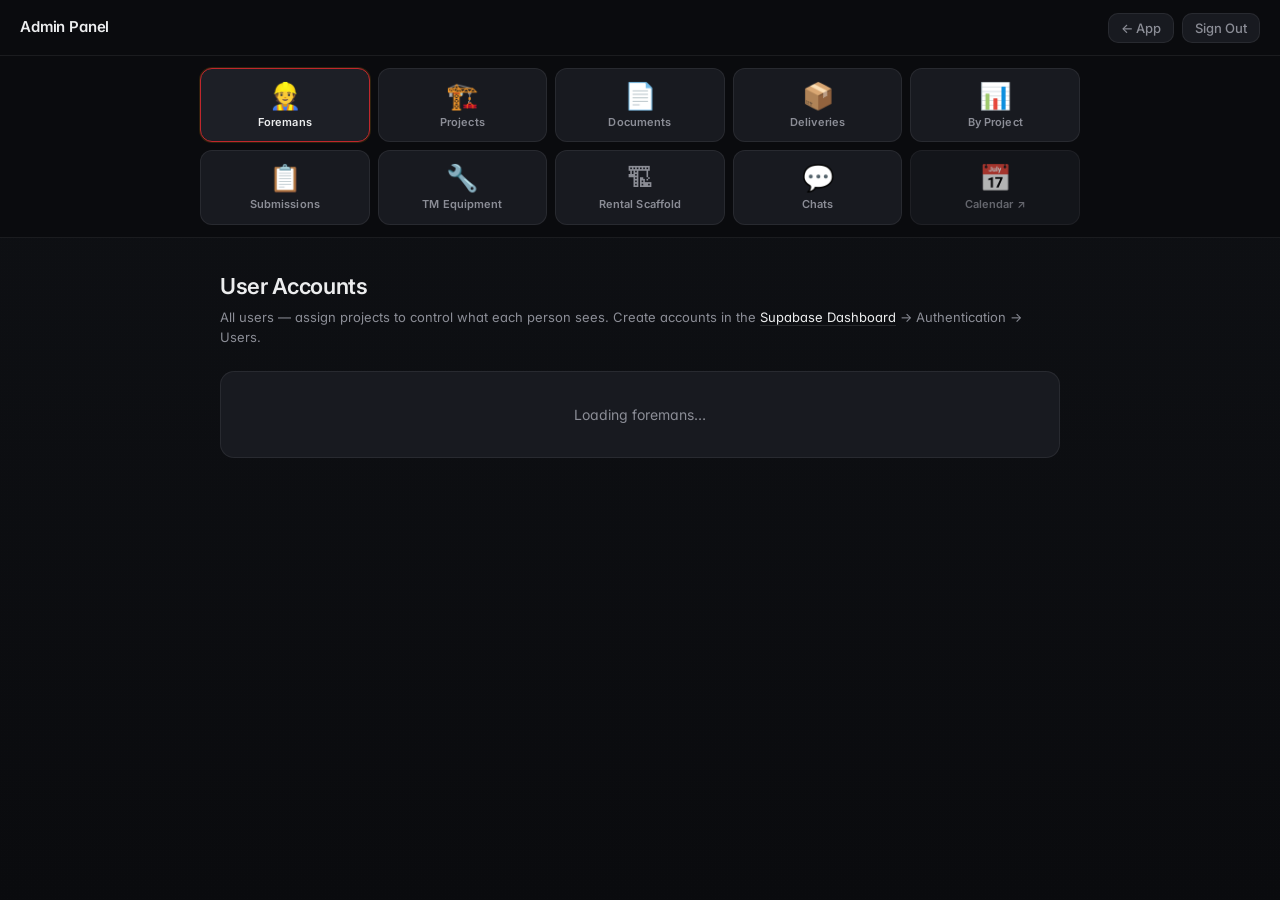
==== commit b133a795: "Add project chat feature with real-time messaging and unread badge - New project_messages table with" ====
--- a/admin.html
+++ b/admin.html
@@ -10,6 +10,7 @@
   <link href="https://fonts.googleapis.com/css2?family=Inter:wght@400;500;600;700;800&display=swap" rel="stylesheet">
   <link rel="stylesheet" href="css/styles.css">
   <link rel="stylesheet" href="css/admin.css">
+  <link rel="stylesheet" href="css/chat.css">
   <script src="https://cdn.jsdelivr.net/npm/@supabase/supabase-js@2"></script>
 </head>
 <body>
@@ -54,6 +55,9 @@
     </button>
     <button class="admin-tab" data-tab="rental"           onclick="switchTab('rental')">
       <span class="anav-icon">🏗</span><span class="anav-lbl">Rental Scaffold</span>
+    </button>
+    <button class="admin-tab" data-tab="chats"            onclick="switchTab('chats')">
+      <span class="anav-icon">💬</span><span class="anav-lbl">Chats</span>
     </button>
     <button class="admin-tab admin-tab-link"              onclick="window.open('calendar.html','_blank')">
       <span class="anav-icon">📅</span><span class="anav-lbl">Calendar ↗</span>
@@ -130,6 +134,12 @@
           <option value="submittal">Submittal</option>
           <option value="specification">Specification</option>
         </select>
+      </div>
+
+      <div class="field-group">
+        <label class="field-label">Brief explanation <span class="field-optional">(optional)</span></label>
+        <textarea class="field-input doc-notes-input" id="docNotes" rows="3"
+          placeholder="Describe what this document covers — revisions, scope, relevant context…"></textarea>
       </div>
 
       <div class="field-group">
@@ -292,6 +302,40 @@
     </div>
   </section>
 
+  <!-- ── Chats Tab ────────────────────────────────────────────────────────── -->
+  <section class="admin-panel" id="tab-chats">
+    <div class="admin-section-header">
+      <h2 class="admin-section-title">Project Chats</h2>
+      <p class="admin-section-sub">View and reply to messages from foremans on each project.</p>
+    </div>
+
+    <div class="admin-chat-layout">
+      <!-- Project list sidebar -->
+      <div class="admin-chat-sidebar" id="adminChatSidebar">
+        <div class="admin-loading" style="padding:20px;font-size:13px;color:var(--text-muted)">Loading projects…</div>
+      </div>
+
+      <!-- Chat panel -->
+      <div class="admin-chat-panel">
+        <div class="admin-chat-proj-header" id="adminChatTitle">← Select a project</div>
+        <div class="chat-messages" id="adminChatMessages">
+          <div class="chat-empty">Select a project to view its chat.</div>
+        </div>
+        <div class="chat-footer" id="adminChatFooter" style="display:none">
+          <label class="chat-attach-btn" title="Attach file">
+            📎
+            <input type="file" id="adminChatFileInput" accept="image/*,.pdf" hidden
+              onchange="sendChatMessage('adminChatInput','adminChatFileInput')">
+          </label>
+          <input id="adminChatInput" class="chat-input" type="text"
+            placeholder="Reply…"
+            onkeydown="if(event.key==='Enter'&&!event.shiftKey){event.preventDefault();sendChatMessage('adminChatInput','adminChatFileInput')}">
+          <button class="chat-send-btn" onclick="sendChatMessage('adminChatInput','adminChatFileInput')" title="Send">➤</button>
+        </div>
+      </div>
+    </div>
+  </section>
+
 </main>
 
 <!-- ── Transfer Modal ─────────────────────────────────────────────────────── -->
@@ -339,6 +383,28 @@
   </div>
 </div>
 
+<!-- ── Manage Item Modal ──────────────────────────────────────────────────── -->
+<div id="manageModal" class="admin-modal-overlay" style="display:none" onclick="closeManageModal(event)">
+  <div class="admin-modal" style="max-width:400px">
+    <h3 class="admin-modal-title">Manage Item</h3>
+    <div class="admin-modal-body" style="padding-bottom:0">
+      <label class="admin-label" style="margin-bottom:6px">Item Name</label>
+      <input id="manageModalName" type="text" class="admin-input" style="width:100%;margin-bottom:16px" placeholder="Item name…">
+      <label class="admin-label" style="margin-bottom:6px">Quantities per site</label>
+      <p style="font-size:12px;color:var(--text-muted);margin-bottom:8px">Use +/− or type directly. Set to 0 to remove from a site.</p>
+      <div id="manageModalSites" class="iqm-grid"></div>
+      <p id="manageModalError" style="color:var(--error);font-size:13px;min-height:18px;margin-top:8px"></p>
+    </div>
+    <div class="admin-modal-footer" style="justify-content:space-between">
+      <button class="admin-btn-danger" onclick="deleteEquipmentItem()">🗑 Delete Item</button>
+      <div style="display:flex;gap:8px">
+        <button class="admin-btn-ghost" onclick="closeManageModal()">Cancel</button>
+        <button class="admin-btn-primary" id="manageModalSaveBtn" onclick="saveManageQtys()">Save</button>
+      </div>
+    </div>
+  </div>
+</div>
+
 <!-- ── Add Equipment Modal ────────────────────────────────────────────────── -->
 <div id="addEquipmentModal" class="admin-modal-overlay" style="display:none" onclick="closeAddEquipmentModal(event)">
   <div class="admin-modal" style="max-width:380px">
@@ -389,6 +455,7 @@
 </div>
 
 <script src="js/supabase-client.js"></script>
+<script src="js/chat.js"></script>
 <script src="js/admin.js"></script>
 </body>
 </html>
--- a/css/styles.css
+++ b/css/styles.css
@@ -1411,6 +1411,18 @@
 .folder-setup-btn:active { opacity: 0.8; }
 .folder-setup-btn:disabled { opacity: 0.5; cursor: default; }
 
+/* ── Form page top-nav strip (← Back at top, consistent with inner pages) ── */
+.form-page-nav {
+  display: none; /* shown by JS */
+  align-items: center;
+  padding: 10px 16px;
+  background: var(--surface);
+  border-bottom: 1px solid var(--border);
+  position: sticky;
+  top: 0;
+  z-index: 90;
+}
+
 /* ── Nav buttons ────────────────────────────────────────────────────────── */
 /* Solid full-width backdrop strip behind the centered nav buttons */
 .nav-bar {
@@ -2052,82 +2064,204 @@
   color: var(--text);
 }
 
-/* ── Documents Drawer ───────────────────────────────────────────────────── */
-.docs-drawer {
-  position: fixed;
-  inset: 0;
-  background: rgba(0, 0, 0, 0.55);
-  z-index: 600;
-  opacity: 0;
-  pointer-events: none;
-  transition: opacity 0.25s var(--ease-quick);
-}
-.docs-drawer.open {
-  opacity: 1;
-  pointer-events: all;
-}
-
-.docs-drawer-inner {
-  position: absolute;
-  bottom: 0;
-  left: 0;
-  right: 0;
-  background: var(--surface-flat);
-  border-radius: 20px 20px 0 0;
-  border-top: 1px solid var(--border-strong);
-  max-height: 72vh;
-  overflow-y: auto;
-  transform: translateY(100%);
-  transition: transform 0.35s var(--ease-out);
-  padding-bottom: env(safe-area-inset-bottom, 0px);
-}
-.docs-drawer.open .docs-drawer-inner {
-  transform: translateY(0);
-}
-
-.docs-drawer-header {
-  display: flex;
-  align-items: center;
-  justify-content: space-between;
-  padding: 16px 20px;
-  border-bottom: 1px solid var(--border);
-  font-weight: 600;
-  font-size: 16px;
-  color: var(--text);
+/* ── Inner pages (Documents, Delivery, Equipment) ───────────────────────── */
+.inner-page {
+  display: none;
+  flex-direction: column;
+  min-height: 100dvh;
+  background: var(--bg);
+}
+
+.inner-page-header {
   position: sticky;
   top: 0;
-  background: var(--surface-flat);
-  z-index: 1;
-}
-
-.docs-drawer-close {
+  z-index: 100;
+  display: flex;
+  align-items: center;
+  gap: 14px;
+  padding: 14px 16px;
+  padding-top: calc(14px + env(safe-area-inset-top, 0px));
+  background: var(--surface);
+  border-bottom: 1px solid var(--border);
+  backdrop-filter: blur(12px);
+  -webkit-backdrop-filter: blur(12px);
+}
+
+.inner-page-back {
   background: none;
   border: none;
-  font-size: 20px;
-  cursor: pointer;
-  color: var(--text-muted);
-  padding: 4px 8px;
-  border-radius: var(--r-sm);
-  line-height: 1;
-  transition: background var(--t-fast);
-}
-.docs-drawer-close:hover { background: var(--border); }
-
-.docs-drawer-project {
-  padding: 10px 20px;
+  color: var(--accent);
+  font-size: 15px;
+  font-weight: 600;
+  font-family: var(--font);
+  cursor: pointer;
+  padding: 6px 0;
+  white-space: nowrap;
+  flex-shrink: 0;
+}
+.inner-page-back:active { opacity: 0.6; }
+
+.inner-page-title {
+  font-size: 17px;
+  font-weight: 700;
+  color: var(--text);
+  line-height: 1.2;
+}
+
+.inner-page-subtitle {
   font-size: 12px;
+  color: var(--text-muted);
+  margin-top: 2px;
+  font-weight: 500;
+}
+
+.inner-page-body {
+  flex: 1;
+  padding: 20px 16px;
+  overflow-y: auto;
+}
+
+.inner-page-form {
+  padding-bottom: 100px; /* space for sticky footer */
+}
+
+.inner-page-footer {
+  position: sticky;
+  bottom: 0;
+  padding: 12px 16px;
+  padding-bottom: calc(12px + env(safe-area-inset-bottom, 0px));
+  background: var(--surface);
+  border-top: 1px solid var(--border);
+  display: flex;
+  justify-content: flex-end;
+}
+.inner-page-footer .btn {
+  width: 100%;
+}
+
+/* ── Foreman docs page sections ──────────────────────────────────────────── */
+.fdoc-section { margin-bottom: 24px; }
+
+.fdoc-section-hdr {
+  display: flex;
+  align-items: center;
+  gap: 10px;
+  padding: 10px 14px;
+  background: var(--surface-flat);
+  border-radius: 10px 10px 0 0;
+  border: 1px solid var(--border);
+  border-bottom: none;
+}
+
+.fdoc-section-title {
+  font-size: 13px;
+  font-weight: 700;
+  color: var(--text);
+  flex: 1;
+  text-transform: uppercase;
+  letter-spacing: 0.05em;
+}
+
+.fdoc-count {
+  background: var(--accent);
+  color: #fff;
+  font-size: 11px;
+  font-weight: 700;
+  border-radius: 20px;
+  padding: 2px 8px;
+  min-width: 22px;
+  text-align: center;
+}
+
+/* List rows */
+.fdoc-row {
+  display: flex;
+  align-items: center;
+  gap: 12px;
+  padding: 14px;
+  border: 1px solid var(--border);
+  border-top: none;
+  background: var(--surface-flat);
+  text-decoration: none;
+  color: inherit;
+  transition: background 0.12s;
+}
+.fdoc-row:last-child { border-radius: 0 0 10px 10px; }
+.fdoc-row:active { background: var(--border); }
+
+.fdoc-row-info { flex: 1; min-width: 0; }
+.fdoc-row-title {
+  font-size: 14px;
   font-weight: 600;
-  letter-spacing: 0.06em;
-  text-transform: uppercase;
-  color: var(--text-dim);
-  border-bottom: 1px solid var(--border);
-}
-
-.docs-drawer-list { padding: 4px 0; }
-
+  color: var(--text);
+  white-space: nowrap;
+  overflow: hidden;
+  text-overflow: ellipsis;
+}
+.fdoc-row-notes {
+  font-size: 12px;
+  color: var(--text-muted);
+  margin-top: 3px;
+  line-height: 1.5;
+  display: -webkit-box;
+  -webkit-line-clamp: 2;
+  -webkit-box-orient: vertical;
+  overflow: hidden;
+}
+.fdoc-row-date {
+  font-size: 12px;
+  color: var(--text-muted);
+  margin-top: 2px;
+}
+.fdoc-row-arrow {
+  font-size: 18px;
+  color: var(--accent);
+  flex-shrink: 0;
+}
+
+/* Photo grid */
+.fdoc-photo-grid {
+  display: grid;
+  grid-template-columns: repeat(3, 1fr);
+  gap: 8px;
+  padding: 10px;
+  border: 1px solid var(--border);
+  border-top: none;
+  border-radius: 0 0 10px 10px;
+  background: var(--surface-flat);
+}
+
+.fdoc-photo-card {
+  display: block;
+  text-decoration: none;
+  border-radius: 8px;
+  overflow: hidden;
+  border: 1px solid var(--border);
+  transition: transform 0.15s;
+}
+.fdoc-photo-card:active { transform: scale(0.97); }
+
+.fdoc-photo-thumb {
+  width: 100%;
+  aspect-ratio: 1;
+  object-fit: cover;
+  display: block;
+}
+
+.fdoc-photo-cap {
+  font-size: 10px;
+  color: var(--text-muted);
+  padding: 4px 6px;
+  background: var(--surface);
+  white-space: nowrap;
+  overflow: hidden;
+  text-overflow: ellipsis;
+}
+
+/* Shared loading/empty states */
 .docs-loading,
 .docs-empty {
-  padding: 32px 20px;
+  padding: 48px 20px;
   text-align: center;
   color: var(--text-muted);
   font-size: 14px;
@@ -2695,6 +2829,113 @@
   letter-spacing: -0.005em;
 }
 
+/* ── Site Photos flow ────────────────────────────────────────────────────── */
+.sp-empty {
+  color: var(--text-muted);
+  font-size: 13px;
+  text-align: center;
+  padding: 24px 0 12px;
+}
+
+.sp-photo-list {
+  display: flex;
+  flex-direction: column;
+  gap: 12px;
+  margin-bottom: 12px;
+}
+
+.sp-photo-item {
+  display: flex;
+  gap: 12px;
+  align-items: flex-start;
+  background: var(--surface-flat);
+  border: 1px solid var(--border);
+  border-radius: var(--r-md);
+  padding: 10px;
+}
+
+.sp-thumb-wrap {
+  position: relative;
+  flex-shrink: 0;
+}
+.sp-thumb {
+  width: 80px;
+  height: 80px;
+  object-fit: cover;
+  border-radius: 8px;
+  display: block;
+}
+.sp-remove {
+  position: absolute;
+  top: -6px;
+  right: -6px;
+  width: 22px;
+  height: 22px;
+  border-radius: 50%;
+  background: var(--accent);
+  color: #fff;
+  border: none;
+  font-size: 14px;
+  line-height: 22px;
+  text-align: center;
+  cursor: pointer;
+  font-weight: 700;
+}
+
+.sp-caption {
+  flex: 1;
+  align-self: center;
+}
+
+.sp-add-row {
+  display: flex;
+  gap: 10px;
+  align-items: center;
+  padding: 12px 0 8px;
+}
+
+.sp-cam-btn {
+  flex-shrink: 0;
+  width: 48px;
+  height: 48px;
+  border-radius: 50%;
+  background: var(--accent);
+  color: #fff;
+  border: none;
+  font-size: 20px;
+  cursor: pointer;
+  display: flex;
+  align-items: center;
+  justify-content: center;
+  transition: opacity 0.15s, transform 0.1s;
+  box-shadow: 0 2px 8px rgba(138,42,43,0.3);
+}
+.sp-cam-btn:active {
+  transform: scale(0.93);
+  opacity: 0.85;
+}
+
+.sp-cap-input {
+  flex: 1;
+  height: 48px;
+  padding: 0 16px;
+  border-radius: 24px;
+  border: 1.5px solid var(--border);
+  background: var(--surface-flat);
+  color: var(--text);
+  font-family: var(--font);
+  font-size: 14px;
+  outline: none;
+  transition: border-color 0.2s, box-shadow 0.2s;
+}
+.sp-cap-input:focus {
+  border-color: var(--accent);
+  box-shadow: 0 0 0 3px rgba(138,42,43,0.12);
+}
+.sp-cap-input::placeholder {
+  color: var(--text-muted);
+}
+
 /* ── Document picker overlay ─────────────────────────────────────────────── */
 .doc-picker-overlay {
   position: fixed;
--- a/css/admin.css
+++ b/css/admin.css
@@ -800,19 +800,108 @@
 
 .eq-zero { color: var(--text-dim); font-size: 11px; }
 
+/* Row action buttons */
+.eq-row-actions { display: flex; gap: 6px; flex-shrink: 0; }
+
+.eq-manage-btn,
 .eq-transfer-btn {
   font-size: 11px;
   font-weight: 600;
-  padding: 4px 8px;
+  padding: 5px 10px;
+  border-radius: 6px;
+  cursor: pointer;
+  white-space: nowrap;
+  transition: background 0.12s, color 0.12s, border-color 0.12s;
+  border: 1px solid var(--border-strong);
+}
+.eq-manage-btn {
+  background: var(--surface-2);
+  color: var(--text);
+}
+.eq-manage-btn:hover { background: var(--accent); color: #fff; border-color: var(--accent); }
+
+.eq-transfer-btn {
   background: transparent;
-  border: 1px solid var(--border-strong);
-  border-radius: 5px;
-  color: var(--text-muted);
-  cursor: pointer;
-  white-space: nowrap;
-  transition: color 0.12s, border-color 0.12s;
+  color: var(--text-muted);
 }
 .eq-transfer-btn:hover { color: var(--accent); border-color: var(--accent); }
+
+/* Delete danger button */
+.admin-btn-danger {
+  padding: 8px 14px;
+  border-radius: 8px;
+  font-size: 13px;
+  font-weight: 600;
+  background: transparent;
+  border: 1px solid rgba(220,50,50,0.4);
+  color: #e05555;
+  cursor: pointer;
+  transition: background 0.12s, color 0.12s;
+}
+.admin-btn-danger:hover { background: rgba(220,50,50,0.12); }
+
+/* ── Manage Item Modal qty grid ─────────────────────────────────────────── */
+.iqm-grid {
+  display: flex;
+  flex-direction: column;
+  gap: 0;
+  border: 1px solid var(--border);
+  border-radius: 8px;
+  overflow: hidden;
+  max-height: 360px;
+  overflow-y: auto;
+}
+
+.iqm-row {
+  display: flex;
+  align-items: center;
+  justify-content: space-between;
+  padding: 8px 14px;
+  border-bottom: 1px solid var(--border);
+  background: var(--surface);
+}
+.iqm-row:last-child { border-bottom: none; }
+.iqm-row:nth-child(even) { background: var(--surface-2); }
+
+.iqm-site {
+  font-size: 12px;
+  font-weight: 700;
+  color: var(--text-muted);
+  letter-spacing: 0.04em;
+  min-width: 70px;
+}
+
+.iqm-controls {
+  display: flex;
+  align-items: center;
+  gap: 6px;
+}
+
+.iqm-step {
+  width: 30px;
+  height: 30px;
+  border-radius: 6px;
+  border: 1px solid var(--border-strong);
+  background: var(--surface-flat);
+  color: var(--text);
+  font-size: 16px;
+  line-height: 1;
+  cursor: pointer;
+  transition: background 0.1s;
+}
+.iqm-step:hover { background: var(--accent); color: #fff; border-color: var(--accent); }
+
+.iqm-qty {
+  width: 52px;
+  text-align: center;
+  font-size: 14px;
+  font-weight: 700;
+  padding: 5px 4px;
+  border-radius: 6px;
+  border: 1px solid var(--border-strong);
+  background: var(--bg-0);
+  color: var(--text);
+}
 
 .eq-modal-field { margin-bottom: 14px; }
 
@@ -858,3 +947,177 @@
   transition: color 0.12s, border-color 0.12s;
 }
 .admin-btn-ghost:hover { color: var(--text); border-color: var(--text-muted); }
+
+/* ── Document sections ──────────────────────────────────────────────────── */
+.doc-section {
+  margin-bottom: 28px;
+}
+.doc-section-hdr {
+  display: flex;
+  align-items: center;
+  gap: 10px;
+  padding: 10px 20px;
+  background: var(--surface-2);
+  border-radius: 10px 10px 0 0;
+  border: 1px solid var(--border);
+  border-bottom: none;
+}
+.doc-section-icon { font-size: 18px; }
+.doc-section-title {
+  font-size: 14px;
+  font-weight: 700;
+  color: var(--text);
+  flex: 1;
+  letter-spacing: 0.01em;
+  text-transform: uppercase;
+}
+.doc-section-count {
+  background: var(--accent);
+  color: #fff;
+  font-size: 11px;
+  font-weight: 700;
+  border-radius: 20px;
+  padding: 2px 8px;
+  min-width: 24px;
+  text-align: center;
+}
+
+/* List rows (non-photo types) */
+.doc-row {
+  display: flex;
+  align-items: center;
+  gap: 12px;
+  padding: 12px 16px;
+  border: 1px solid var(--border);
+  border-top: none;
+  background: var(--surface-flat);
+}
+.doc-row:last-child { border-radius: 0 0 10px 10px; }
+.doc-row-info { flex: 1; min-width: 0; }
+.doc-row-title {
+  font-size: 14px;
+  font-weight: 600;
+  color: var(--text);
+  white-space: nowrap;
+  overflow: hidden;
+  text-overflow: ellipsis;
+}
+.doc-row-meta {
+  font-size: 12px;
+  color: var(--text-muted);
+  margin-top: 2px;
+}
+
+/* Photo grid */
+.doc-photo-grid {
+  display: grid;
+  grid-template-columns: repeat(auto-fill, minmax(150px, 1fr));
+  gap: 12px;
+  padding: 14px;
+  border: 1px solid var(--border);
+  border-top: none;
+  border-radius: 0 0 10px 10px;
+  background: var(--surface-flat);
+}
+.doc-photo-card {
+  position: relative;
+  background: var(--surface-2);
+  border-radius: 10px;
+  overflow: hidden;
+  border: 1px solid var(--border);
+  display: flex;
+  flex-direction: column;
+}
+.doc-photo-thumb-wrap {
+  display: block;
+  width: 100%;
+  aspect-ratio: 1;
+  overflow: hidden;
+  background: var(--surface-3, #111);
+}
+.doc-photo-thumb {
+  width: 100%;
+  height: 100%;
+  object-fit: cover;
+  transition: transform 0.2s;
+}
+.doc-photo-thumb-wrap:hover .doc-photo-thumb { transform: scale(1.04); }
+.doc-photo-info {
+  padding: 8px 8px 4px;
+  flex: 1;
+}
+.doc-photo-title {
+  font-size: 12px;
+  font-weight: 600;
+  color: var(--text);
+  white-space: nowrap;
+  overflow: hidden;
+  text-overflow: ellipsis;
+}
+.doc-photo-meta {
+  font-size: 11px;
+  color: var(--text-muted);
+  margin-top: 2px;
+}
+.doc-photo-del {
+  position: absolute;
+  top: 6px;
+  right: 6px;
+  width: 26px;
+  height: 26px;
+  border-radius: 50%;
+  background: rgba(0,0,0,0.55);
+  border: none;
+  color: #fff;
+  font-size: 13px;
+  cursor: pointer;
+  display: flex;
+  align-items: center;
+  justify-content: center;
+  opacity: 0;
+  transition: opacity 0.15s;
+  backdrop-filter: blur(4px);
+}
+.doc-photo-card:hover .doc-photo-del { opacity: 1; }
+
+/* ── Document upload notes textarea ─────────────────────────────────────── */
+.doc-notes-input {
+  width: 100%;
+  resize: vertical;
+  min-height: 72px;
+  font-family: var(--font);
+  font-size: 13px;
+  line-height: 1.5;
+  box-sizing: border-box;
+}
+
+.field-optional {
+  font-size: 12px;
+  font-weight: 400;
+  color: var(--text-muted);
+}
+
+/* ── Document row enhancements ──────────────────────────────────────────── */
+.doc-proj-badge {
+  display: inline-block;
+  font-size: 11px;
+  font-weight: 700;
+  padding: 2px 8px;
+  border-radius: 12px;
+  background: rgba(138,42,43,0.1);
+  color: var(--accent);
+  border: 1px solid rgba(138,42,43,0.2);
+  white-space: nowrap;
+  margin-right: 2px;
+}
+
+.doc-row-notes {
+  font-size: 12px;
+  color: var(--text-muted);
+  margin-top: 5px;
+  line-height: 1.55;
+  display: -webkit-box;
+  -webkit-line-clamp: 3;
+  -webkit-box-orient: vertical;
+  overflow: hidden;
+}
--- a/css/chat.css
+++ b/css/chat.css
@@ -0,0 +1,335 @@
+/* ═══════════════════════════════════════════════════════════════════════════
+   Chat Styles — shared between index.html (foreman) and admin.html (admin)
+   ═══════════════════════════════════════════════════════════════════════════ */
+
+/* ── Chat page body (overrides .inner-page-body for foreman side) ─────────── */
+.inner-page-body.chat-page-body {
+  padding: 0;
+  overflow: hidden;
+  display: flex;
+  flex-direction: column;
+}
+
+/* ── Messages container ───────────────────────────────────────────────────── */
+.chat-messages {
+  flex: 1;
+  overflow-y: auto;
+  padding: 16px 16px 8px;
+  display: flex;
+  flex-direction: column;
+  gap: 8px;
+  -webkit-overflow-scrolling: touch;
+}
+
+/* ── Date separators ─────────────────────────────────────────────────────── */
+.chat-date-sep {
+  text-align: center;
+  font-size: 11px;
+  font-weight: 600;
+  color: var(--text-dim, #5b5d65);
+  letter-spacing: 0.04em;
+  text-transform: uppercase;
+  padding: 8px 0 4px;
+}
+
+/* ── Bubble wrapper ──────────────────────────────────────────────────────── */
+.chat-bubble {
+  max-width: 78%;
+  display: flex;
+  flex-direction: column;
+  gap: 3px;
+}
+.chat-bubble--own   { align-self: flex-end;   align-items: flex-end; }
+.chat-bubble--other { align-self: flex-start; align-items: flex-start; }
+.chat-bubble--admin { align-self: flex-start; align-items: flex-start; }
+
+/* ── Bubble inner (the coloured pill) ────────────────────────────────────── */
+.chat-bubble-inner {
+  padding: 9px 13px;
+  border-radius: 18px;
+  font-size: 14px;
+  line-height: 1.5;
+  word-break: break-word;
+}
+.chat-bubble--own   .chat-bubble-inner {
+  background: var(--accent, #c0272d);
+  color: #fff;
+  border-bottom-right-radius: 4px;
+}
+.chat-bubble--other .chat-bubble-inner {
+  background: var(--surface-flat-2, #1d1f26);
+  color: var(--text, #ecedee);
+  border-bottom-left-radius: 4px;
+}
+.chat-bubble--admin .chat-bubble-inner {
+  background: #1a3352;
+  color: #93c5fd;
+  border-bottom-left-radius: 4px;
+}
+
+/* ── Sender label ────────────────────────────────────────────────────────── */
+.chat-sender {
+  font-size: 11px;
+  font-weight: 600;
+  color: var(--text-muted, #8b8d96);
+  padding: 0 4px;
+  margin-bottom: 1px;
+}
+.chat-admin-tag {
+  display: inline-block;
+  font-size: 10px;
+  font-weight: 700;
+  background: rgba(59,130,246,0.2);
+  color: #60a5fa;
+  padding: 1px 6px;
+  border-radius: 8px;
+  margin-left: 4px;
+  letter-spacing: 0.02em;
+}
+
+/* ── Timestamp ───────────────────────────────────────────────────────────── */
+.chat-time {
+  font-size: 10px;
+  color: var(--text-dim, #5b5d65);
+  padding: 0 4px;
+}
+
+/* ── Message body text ───────────────────────────────────────────────────── */
+.chat-body { white-space: pre-wrap; }
+
+/* ── Attachment — image ──────────────────────────────────────────────────── */
+.chat-attachment-img-wrap { display: block; }
+.chat-attachment-img {
+  max-width: 220px;
+  max-height: 200px;
+  border-radius: 12px;
+  display: block;
+  object-fit: cover;
+  cursor: pointer;
+  transition: opacity 0.15s;
+}
+.chat-attachment-img:hover { opacity: 0.9; }
+
+/* ── Attachment — file ───────────────────────────────────────────────────── */
+.chat-attachment-file {
+  display: inline-flex;
+  align-items: center;
+  gap: 6px;
+  font-size: 13px;
+  font-weight: 500;
+  padding: 8px 12px;
+  background: rgba(255,255,255,0.08);
+  border-radius: 10px;
+  color: inherit;
+  text-decoration: none;
+  transition: background 0.12s;
+}
+.chat-attachment-file:hover { background: rgba(255,255,255,0.14); }
+
+/* ── Footer ──────────────────────────────────────────────────────────────── */
+.chat-footer {
+  display: flex;
+  align-items: center;
+  gap: 8px;
+  padding: 10px 14px;
+  padding-bottom: max(10px, env(safe-area-inset-bottom));
+  border-top: 1px solid var(--border, rgba(255,255,255,0.07));
+  background: var(--bg-0, #0a0b0e);
+  flex-shrink: 0;
+}
+
+/* ── Text input (pill shape) ──────────────────────────────────────────────── */
+.chat-input {
+  flex: 1;
+  min-width: 0;
+  background: var(--surface-flat, #181a20);
+  border: 1.5px solid var(--border-strong, rgba(255,255,255,0.10));
+  border-radius: 22px;
+  color: var(--text, #ecedee);
+  font-family: var(--font, 'Inter', sans-serif);
+  font-size: 14px;
+  padding: 9px 16px;
+  outline: none;
+  transition: border-color 0.2s;
+}
+.chat-input:focus  { border-color: var(--accent, #c0272d); }
+.chat-input::placeholder { color: var(--text-muted, #8b8d96); }
+
+/* ── Send button (red circle) ────────────────────────────────────────────── */
+.chat-send-btn {
+  width: 40px;
+  height: 40px;
+  border-radius: 50%;
+  background: var(--accent, #c0272d);
+  color: #fff;
+  border: none;
+  font-size: 16px;
+  cursor: pointer;
+  display: flex;
+  align-items: center;
+  justify-content: center;
+  flex-shrink: 0;
+  transition: opacity 0.15s, transform 0.1s;
+  box-shadow: 0 2px 8px rgba(192,39,45,0.35);
+}
+.chat-send-btn:active { transform: scale(0.91); opacity: 0.85; }
+
+/* ── Attach button (paperclip) ────────────────────────────────────────────── */
+.chat-attach-btn {
+  width: 36px;
+  height: 36px;
+  border-radius: 50%;
+  background: var(--surface-flat-2, #1d1f26);
+  border: 1px solid var(--border-strong, rgba(255,255,255,0.10));
+  color: var(--text-muted, #8b8d96);
+  font-size: 17px;
+  cursor: pointer;
+  display: flex;
+  align-items: center;
+  justify-content: center;
+  flex-shrink: 0;
+  transition: background 0.12s, color 0.12s;
+  user-select: none;
+  -webkit-user-select: none;
+}
+.chat-attach-btn:hover { background: var(--surface-flat-3, #23252c); color: var(--text); }
+
+/* ── Unread badge on dashboard button ─────────────────────────────────────── */
+.chat-unread-badge {
+  position: absolute;
+  top: 8px;
+  right: 8px;
+  min-width: 20px;
+  height: 20px;
+  border-radius: 10px;
+  background: #ef4444;
+  color: #fff;
+  font-size: 11px;
+  font-weight: 700;
+  display: flex;
+  align-items: center;
+  justify-content: center;
+  padding: 0 5px;
+  pointer-events: none;
+  box-shadow: 0 1px 4px rgba(0,0,0,0.4);
+}
+
+/* ── Empty / loading states ──────────────────────────────────────────────── */
+.chat-loading,
+.chat-empty {
+  flex: 1;
+  display: flex;
+  align-items: center;
+  justify-content: center;
+  padding: 40px 20px;
+  text-align: center;
+  color: var(--text-muted, #8b8d96);
+  font-size: 14px;
+  line-height: 1.6;
+}
+
+/* ── Admin panel: two-column chat layout ─────────────────────────────────── */
+.admin-chat-layout {
+  display: flex;
+  gap: 0;
+  border: 1px solid var(--border, rgba(255,255,255,0.07));
+  border-radius: var(--r-lg, 14px);
+  overflow: hidden;
+  height: 580px;
+}
+
+/* Sidebar — project list */
+.admin-chat-sidebar {
+  width: 250px;
+  flex-shrink: 0;
+  border-right: 1px solid var(--border, rgba(255,255,255,0.07));
+  overflow-y: auto;
+  background: var(--surface-flat, #181a20);
+  -webkit-overflow-scrolling: touch;
+}
+
+/* Chat panel — messages + footer */
+.admin-chat-panel {
+  flex: 1;
+  display: flex;
+  flex-direction: column;
+  min-width: 0;
+  background: var(--bg-0, #0a0b0e);
+}
+
+/* Chat panel header showing project name */
+.admin-chat-proj-header {
+  padding: 13px 16px;
+  font-weight: 600;
+  font-size: 14px;
+  color: var(--text, #ecedee);
+  border-bottom: 1px solid var(--border, rgba(255,255,255,0.07));
+  background: var(--surface-flat, #181a20);
+  flex-shrink: 0;
+  white-space: nowrap;
+  overflow: hidden;
+  text-overflow: ellipsis;
+}
+
+/* Message area inside admin panel */
+.admin-chat-panel .chat-messages {
+  flex: 1;
+  overflow-y: auto;
+}
+
+/* Footer inside admin panel */
+.admin-chat-panel .chat-footer {
+  border-top: 1px solid var(--border);
+  padding-bottom: 12px;
+}
+
+/* Project item in sidebar */
+.admin-chat-proj-item {
+  padding: 12px 16px;
+  border-bottom: 1px solid var(--border, rgba(255,255,255,0.07));
+  cursor: pointer;
+  transition: background 0.1s;
+}
+.admin-chat-proj-item:hover  { background: var(--surface-flat-2, #1d1f26); }
+.admin-chat-proj-item.active { background: var(--surface-flat-2, #1d1f26); border-left: 3px solid var(--accent, #c0272d); padding-left: 13px; }
+
+.admin-chat-proj-name {
+  font-size: 13px;
+  font-weight: 600;
+  color: var(--text, #ecedee);
+  white-space: nowrap;
+  overflow: hidden;
+  text-overflow: ellipsis;
+}
+.admin-chat-proj-preview {
+  font-size: 11px;
+  color: var(--text-muted, #8b8d96);
+  margin-top: 3px;
+  white-space: nowrap;
+  overflow: hidden;
+  text-overflow: ellipsis;
+}
+.admin-chat-proj-time {
+  font-size: 10px;
+  color: var(--text-dim, #5b5d65);
+  margin-top: 2px;
+}
+
+/* Unread dot on sidebar project item */
+.admin-chat-unread-dot {
+  display: inline-block;
+  width: 8px;
+  height: 8px;
+  border-radius: 50%;
+  background: #ef4444;
+  margin-left: 6px;
+  vertical-align: middle;
+  flex-shrink: 0;
+}
+
+/* ── Responsive: stack on small admin screens ─────────────────────────────── */
+@media (max-width: 600px) {
+  .admin-chat-layout { flex-direction: column; height: auto; }
+  .admin-chat-sidebar { width: 100%; border-right: none; border-bottom: 1px solid var(--border); max-height: 200px; }
+  .admin-chat-panel { min-height: 400px; }
+}
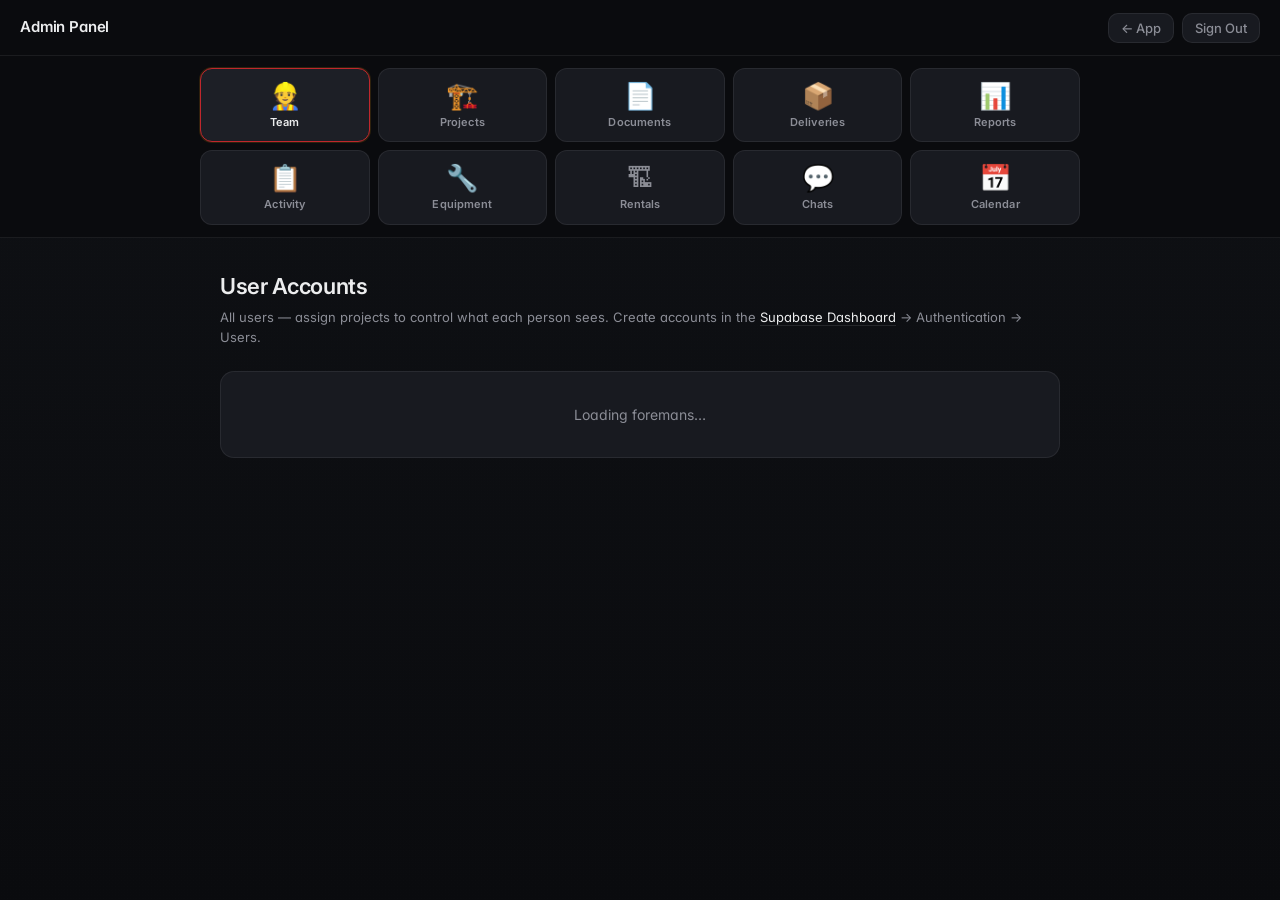
==== commit fd755da8: "Rename admin tabs + embed calendar as inline tab Tab renames: Foremans->Team, By Project->Reports, S" ====
--- a/admin.html
+++ b/admin.html
@@ -4,13 +4,14 @@
   <meta charset="UTF-8">
   <meta name="viewport" content="width=device-width, initial-scale=1.0, viewport-fit=cover">
   <meta name="theme-color" content="#0a0a0a">
+  <link rel="manifest" href="/manifest.json">
   <title>Admin Panel — Trademark Safety</title>
   <link rel="preconnect" href="https://fonts.googleapis.com">
   <link rel="preconnect" href="https://fonts.gstatic.com" crossorigin>
   <link href="https://fonts.googleapis.com/css2?family=Inter:wght@400;500;600;700;800&display=swap" rel="stylesheet">
-  <link rel="stylesheet" href="css/styles.css">
-  <link rel="stylesheet" href="css/admin.css">
-  <link rel="stylesheet" href="css/chat.css">
+  <link rel="stylesheet" href="css/styles.css?v=14">
+  <link rel="stylesheet" href="css/admin.css?v=14">
+  <link rel="stylesheet" href="css/chat.css?v=14">
   <script src="https://cdn.jsdelivr.net/npm/@supabase/supabase-js@2"></script>
 </head>
 <body>
@@ -33,7 +34,7 @@
 <nav class="admin-nav-wrap">
   <div class="admin-nav-grid">
     <button class="admin-tab active" data-tab="foremans"  onclick="switchTab('foremans')">
-      <span class="anav-icon">👷</span><span class="anav-lbl">Foremans</span>
+      <span class="anav-icon">👷</span><span class="anav-lbl">Team</span>
     </button>
     <button class="admin-tab" data-tab="projects"         onclick="switchTab('projects')">
       <span class="anav-icon">🏗️</span><span class="anav-lbl">Projects</span>
@@ -45,22 +46,22 @@
       <span class="anav-icon">📦</span><span class="anav-lbl">Deliveries</span>
     </button>
     <button class="admin-tab" data-tab="by-project"       onclick="switchTab('by-project')">
-      <span class="anav-icon">📊</span><span class="anav-lbl">By Project</span>
+      <span class="anav-icon">📊</span><span class="anav-lbl">Reports</span>
     </button>
     <button class="admin-tab" data-tab="submissions"      onclick="switchTab('submissions')">
-      <span class="anav-icon">📋</span><span class="anav-lbl">Submissions</span>
+      <span class="anav-icon">📋</span><span class="anav-lbl">Activity</span>
     </button>
     <button class="admin-tab" data-tab="tm-equipment"     onclick="switchTab('tm-equipment')">
-      <span class="anav-icon">🔧</span><span class="anav-lbl">TM Equipment</span>
+      <span class="anav-icon">🔧</span><span class="anav-lbl">Equipment</span>
     </button>
     <button class="admin-tab" data-tab="rental"           onclick="switchTab('rental')">
-      <span class="anav-icon">🏗</span><span class="anav-lbl">Rental Scaffold</span>
+      <span class="anav-icon">🏗</span><span class="anav-lbl">Rentals</span>
     </button>
     <button class="admin-tab" data-tab="chats"            onclick="switchTab('chats')">
       <span class="anav-icon">💬</span><span class="anav-lbl">Chats</span>
     </button>
-    <button class="admin-tab admin-tab-link"              onclick="window.open('calendar.html','_blank')">
-      <span class="anav-icon">📅</span><span class="anav-lbl">Calendar ↗</span>
+    <button class="admin-tab" data-tab="calendar"         onclick="switchTab('calendar')">
+      <span class="anav-icon">📅</span><span class="anav-lbl">Calendar</span>
     </button>
   </div>
 </nav>
@@ -226,6 +227,7 @@
         <option>Forklift Inspection</option>
         <option>E-Pallet Jack Inspection</option>
         <option>Scaffolding Inspection</option>
+        <option>Delivery Request</option>
       </select>
     </div>
 
@@ -336,6 +338,16 @@
     </div>
   </section>
 
+  <!-- ── Calendar Tab ─────────────────────────────────────────────────────── -->
+  <section class="admin-panel" id="tab-calendar">
+    <iframe
+      id="calendarFrame"
+      src="calendar.html"
+      style="width:100%;height:calc(100vh - 130px);border:none;border-radius:10px;display:block"
+      loading="lazy">
+    </iframe>
+  </section>
+
 </main>
 
 <!-- ── Transfer Modal ─────────────────────────────────────────────────────── -->
@@ -454,7 +466,29 @@
   </div>
 </div>
 
+<!-- ── Crew Roster Modal ──────────────────────────────────────────────────── -->
+<div id="crewModal" class="admin-modal-overlay" style="display:none" onclick="closeCrewModal(event)">
+  <div class="admin-modal" style="max-width:480px">
+    <div class="admin-modal-header">
+      <span id="crewModalTitle">👷 Crew Roster</span>
+      <button class="docs-drawer-close" onclick="closeCrewModal()">✕</button>
+    </div>
+    <div class="admin-modal-body" id="crewModalBody">
+      <div class="admin-loading">Loading…</div>
+    </div>
+    <div class="admin-modal-footer" style="flex-direction:column;align-items:stretch;gap:10px">
+      <div style="display:flex;gap:8px;align-items:center">
+        <input id="crewWorkerName"  class="admin-input" type="text" placeholder="Worker name" style="flex:1">
+        <input id="crewWorkerTrade" class="admin-input" type="text" placeholder="Trade (opt.)" style="width:130px">
+        <button class="admin-btn-primary" onclick="addCrewMember()">+ Add</button>
+      </div>
+      <button class="admin-btn-ghost" onclick="closeCrewModal()">Done</button>
+    </div>
+  </div>
+</div>
+
 <script src="js/supabase-client.js"></script>
+<script src="js/push.js"></script>
 <script src="js/chat.js"></script>
 <script src="js/admin.js"></script>
 </body>
--- a/css/styles.css
+++ b/css/styles.css
@@ -2709,26 +2709,16 @@
 .dash-alert-btn:hover  { background: var(--surface-flat-3); border-color: var(--text-dim); }
 .dash-alert-btn:active { transform: scale(0.98); }
 
-/* ── Weather pill ───────────────────────────────────────────────────────────── */
-.dash-weather {
-  display: inline-flex;
-  align-items: center;
-  gap: 5px;
-  margin-top: 8px;
-  padding: 5px 10px;
-  background: var(--surface-flat);
-  border: 1px solid var(--border-strong);
-  border-radius: 999px;
+/* ── Motivational phrase ─────────────────────────────────────────────────── */
+.dash-motto {
+  display: block;
+  margin-top: 7px;
   font-size: 12px;
   color: var(--text-muted);
-  width: fit-content;
-}
-.dash-weather-icon  { font-size: 14px; line-height: 1; }
-.dash-weather-temp  { font-weight: 700; color: var(--text); font-size: 13px; }
-.dash-weather-sep   { opacity: 0.35; }
-.dash-weather-label { color: var(--text-muted); }
-.dash-weather-wind  { color: var(--text-muted); }
-.dash-weather-feels { color: var(--text-muted); font-style: italic; }
+  font-style: italic;
+  line-height: 1.4;
+  max-width: 260px;
+}
 
 /* ── Project selector bar ────────────────────────────────────────────────── */
 .dash-project-bar {
@@ -2992,3 +2982,11 @@
   background: var(--bg-2);
   border-color: var(--tm-navy);
 }
+
+/* ── Auto-filled field (pre-populated from login) ────────────────────────── */
+.field-input--prefilled {
+  color: var(--text-muted, #8b8d96);
+  cursor: default;
+  border-color: var(--border, rgba(255,255,255,0.07)) !important;
+  background-image: none;
+}
--- a/css/admin.css
+++ b/css/admin.css
@@ -29,6 +29,7 @@
   height: 28px;
   width: auto;
   opacity: 0.92;
+  filter: brightness(0) invert(1);
 }
 
 .admin-title {
@@ -1121,3 +1122,40 @@
   -webkit-box-orient: vertical;
   overflow: hidden;
 }
+
+/* ── Small action button (project row) ───────────────────────────────────── */
+.admin-btn-sm {
+  padding: 4px 12px;
+  font-size: 12px;
+  font-weight: 600;
+  font-family: var(--font);
+  color: var(--text-muted);
+  background: var(--surface-2, #1d1f26);
+  border: 1px solid var(--border);
+  border-radius: 6px;
+  cursor: pointer;
+  transition: background 0.15s, color 0.15s;
+  white-space: nowrap;
+}
+.admin-btn-sm:hover { background: var(--border); color: var(--text); }
+
+/* ── Crew modal rows ─────────────────────────────────────────────────────── */
+.crew-modal-row {
+  display: flex;
+  align-items: center;
+  justify-content: space-between;
+  padding: 10px 16px;
+  border-bottom: 1px solid var(--border);
+  gap: 12px;
+}
+.crew-modal-row:last-child { border-bottom: none; }
+.crew-modal-info { display: flex; align-items: center; gap: 10px; flex: 1; min-width: 0; }
+.crew-modal-name { font-size: 14px; font-weight: 600; color: var(--text); }
+.crew-modal-trade {
+  font-size: 11px;
+  color: var(--text-muted);
+  background: var(--surface-2, #1d1f26);
+  border: 1px solid var(--border);
+  border-radius: 99px;
+  padding: 2px 8px;
+}
--- a/css/chat.css
+++ b/css/chat.css
@@ -333,3 +333,115 @@
   .admin-chat-sidebar { width: 100%; border-right: none; border-bottom: 1px solid var(--border); max-height: 200px; }
   .admin-chat-panel { min-height: 400px; }
 }
+
+/* ═══════════════════════════════════════════════════════════════════════════
+   Foreman chat — two-column inside inner-page
+   ═══════════════════════════════════════════════════════════════════════════ */
+.foreman-chat-layout {
+  display: flex;
+  flex: 1;
+  overflow: hidden;
+  height: 100%;
+}
+
+/* Sidebar — project list */
+.foreman-chat-sidebar {
+  width: 220px;
+  flex-shrink: 0;
+  border-right: 1px solid var(--border, rgba(255,255,255,0.07));
+  overflow-y: auto;
+  background: var(--surface-flat, #181a20);
+  -webkit-overflow-scrolling: touch;
+}
+
+/* Chat area */
+.foreman-chat-panel {
+  flex: 1;
+  display: flex;
+  flex-direction: column;
+  min-width: 0;
+  background: var(--bg-0, #0a0b0e);
+}
+.foreman-chat-panel .chat-messages {
+  flex: 1;
+  overflow-y: auto;
+}
+.foreman-chat-panel .chat-footer {
+  border-top: 1px solid var(--border);
+  padding-bottom: env(safe-area-inset-bottom, 0px);
+}
+
+/* Project items in foreman sidebar */
+.foreman-chat-proj-item {
+  padding: 11px 14px;
+  border-bottom: 1px solid var(--border, rgba(255,255,255,0.07));
+  cursor: pointer;
+  transition: background 0.1s;
+  position: relative;
+}
+.foreman-chat-proj-item:hover  { background: var(--surface-flat-2, #1d1f26); }
+.foreman-chat-proj-item.active {
+  background: var(--surface-flat-2, #1d1f26);
+  border-left: 3px solid var(--accent, #c0272d);
+  padding-left: 11px;
+}
+.foreman-chat-proj-item.has-unread .foreman-chat-proj-name { color: #fff; font-weight: 700; }
+
+.foreman-chat-proj-name {
+  font-size: 13px;
+  font-weight: 600;
+  color: var(--text, #ecedee);
+  white-space: nowrap;
+  overflow: hidden;
+  text-overflow: ellipsis;
+}
+.foreman-chat-proj-preview {
+  font-size: 11px;
+  color: var(--text-muted, #8b8d96);
+  margin-top: 3px;
+  white-space: nowrap;
+  overflow: hidden;
+  text-overflow: ellipsis;
+}
+
+/* Unread dot on foreman sidebar */
+.foreman-chat-unread-dot {
+  position: absolute;
+  top: 50%;
+  right: 12px;
+  transform: translateY(-50%);
+  width: 8px;
+  height: 8px;
+  border-radius: 50%;
+  background: #ef4444;
+  flex-shrink: 0;
+}
+
+/* ── Mobile: slide between sidebar and chat ──────────────────────────────── */
+@media (max-width: 600px) {
+  .foreman-chat-layout {
+    position: relative;
+    overflow: hidden;
+  }
+  /* Show sidebar full-width by default */
+  .foreman-chat-sidebar {
+    width: 100%;
+    flex-shrink: 0;
+    border-right: none;
+  }
+  /* Chat panel hidden behind sidebar on mobile */
+  .foreman-chat-panel {
+    position: absolute;
+    inset: 0;
+    transform: translateX(100%);
+    transition: transform 0.28s ease;
+    background: var(--bg-0, #0a0b0e);
+  }
+  /* When a project is selected: slide chat into view */
+  .foreman-chat-layout.chat-open .foreman-chat-panel {
+    transform: translateX(0);
+  }
+  .foreman-chat-layout.chat-open .foreman-chat-sidebar {
+    /* sidebar still accessible via back button in header */
+  }
+}
